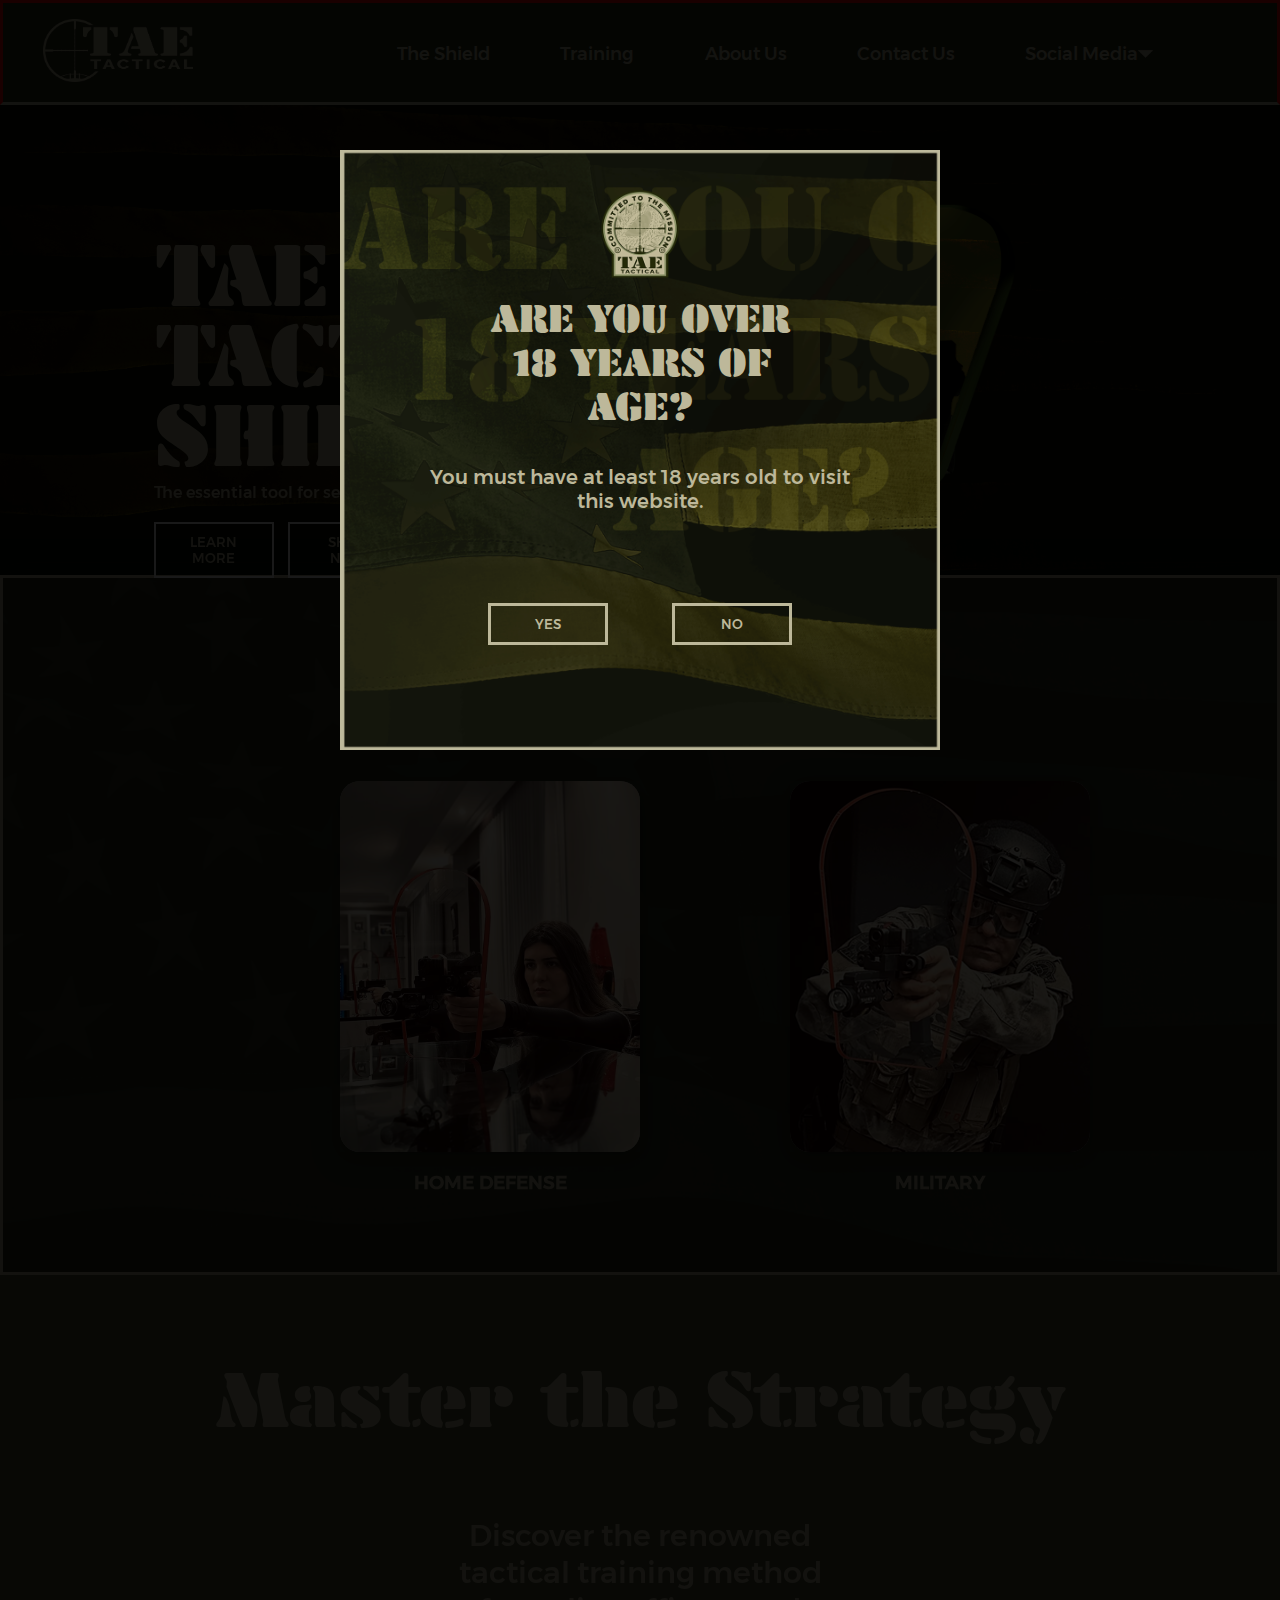
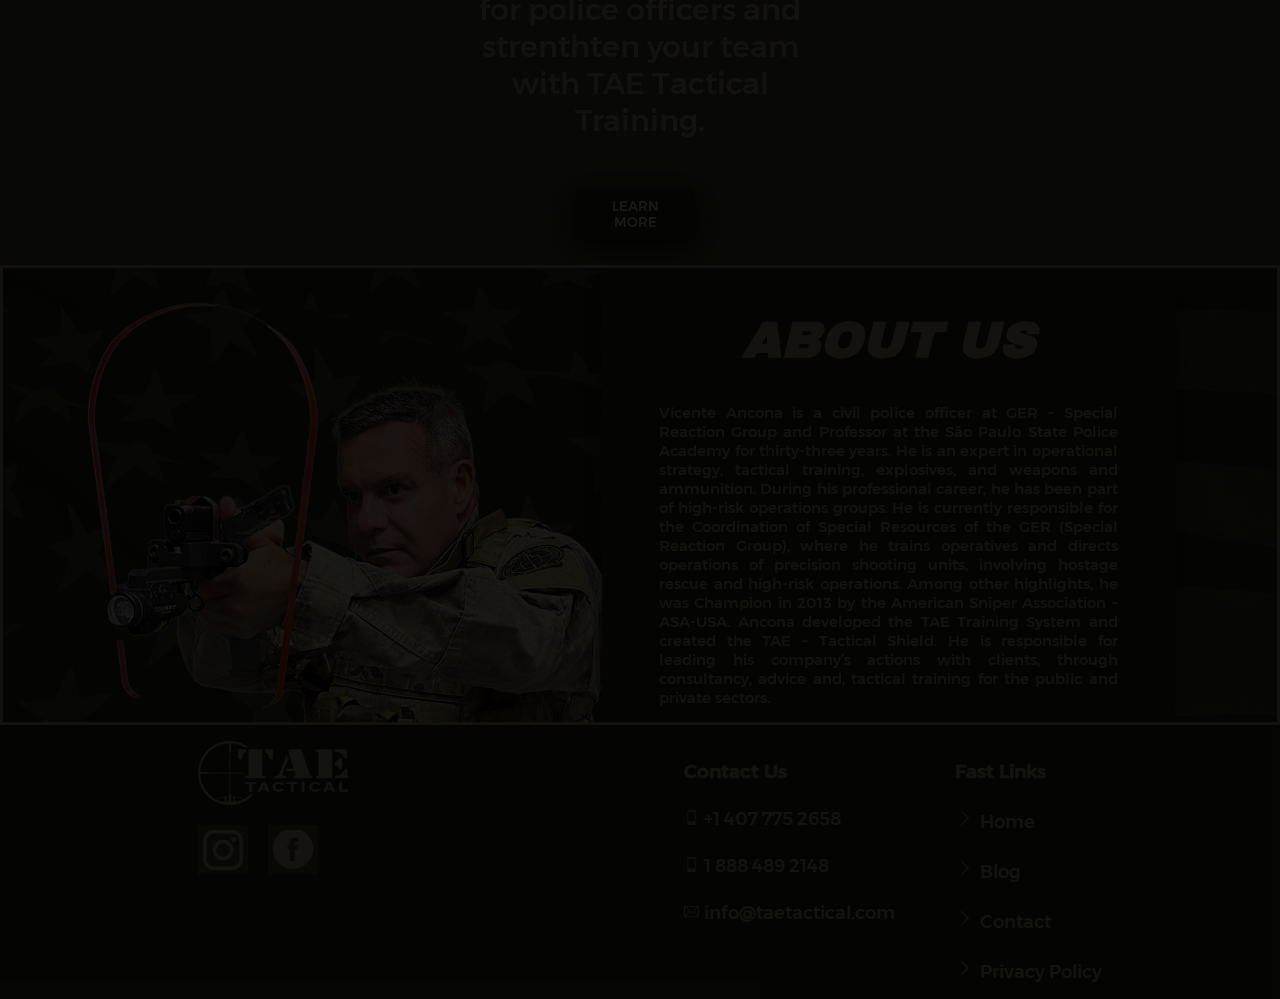
==== index.html @ 4dbead01 "24/05" ====
<!DOCTYPE html>
<html lang="en">

<head>
    <meta charset="UTF-8">
    <meta name="viewport" content="width=device-width, initial-scale=1.0">
    <title>TAE</title>
    <link rel="stylesheet" href="css/style.css">
    <link rel="stylesheet" href="./css/header_footer.css">

</head>

<body>
    <header class="inativo">
        <figure><a href="index.html"><img src="img/Ativo 194Alta resolução.png" alt=""></a></figure>
        <nav>
            <!-- Navbar desktop -->
            <ul>
                <li class="item-nav"><a href="history.html">The Shield</a></li>
                <li class="item-nav"><a href="https://www.taetactical.com/the-training-method/">Training</a></li>
                <li class="item-nav"><a href="#about">About Us</a></li>
                <li class="item-nav"><a href="">Contact Us</a></li>
                <!-- DropDown Midias sociais -->
                <li class="item-nav li-dropDown" id="redes-sociais-dropDown">

                    <span href="https://www.instagram.com/taetacticalusa/" target="_blank">
                        Social Media
                        <img src="icones/triangledown2.png" alt="" id="social-media-dropDown-icone">
                    </span>

                    <div id="midia-icones-container" class="invisivel">
                        <a href="https://www.instagram.com/taetacticalusa/" target="_blank">
                            <img src="./img/logo-insta.png" alt="">
                        </a>
                        <a href="https://www.facebook.com/?locale=pt_BR" target="_blank">
                            <img src="./img/logo-face.png" alt="">
                        </a>
                    </div>

                </li>
                <!-- Final Navbar desktop -->



                <!-- Navbar Mobile -->
                <div id="dropdown" onclick="dropdown()">
                    <div class="btnimg">
                        <img src="./img/icon-bar.png" alt="">
                    </div>
                    <ul class="dropdown-content">
                        <li><a href="history.html">The Shield</a></li>
                        <li><a href="https://www.taetactical.com/the-training-method/">Training</a></li>
                        <li><a href="#about">About Us</a></li>
                        <li><a href="">Contact Us</a></li>
                        <li><a href="https://www.instagram.com/taetacticalusa/" target="_blank">Social Media <img
                                    src="icones/triangledown.png" alt=""></a></li>

                    </ul>
                </div>
                <!--Final Navbar Mobile -->

            </ul>
        </nav>

    </header>
    <div class="pop-up">
        <article>
            <h2>ARE YOU OVER 18 YEARS OF AGE?</h2>
        <p>You must have at least 18 years old to visit this website.</p>
        <div class="btn-pop-up">
            <button onclick="popupYES()">YES</button>
            <button onclick="popupNO()">NO</button>
            <p style="margin-top: 30px;" id="errorAge"></p>
        </div>
        </article>
        
    </div>
    <main class="inativo">
       
        <section class="section-shield">


            <div class="parallax">

                <div id="titulo">
                    <h1>TAE TACTICAL SHIELD​</h1>
                    <p>The essential tool for self protection</p>
                </div>
                <div id="botao">
                    <a href="history.html"><button>LEARN MORE</button></a>
                    <a href="https://www.taetactical.com/store/"><button>SHOP NOW</button></a>
                </div>
            </div>

        </section>
        <section class="section-usability">
            <div class="filter">
                <h2><i>USABILITY</i></h2>
                <div class="card">
                    <div class="flip-card">
                        <div class="flip-card-inner">
                            <div class="flip-card-front">
                                <img src="./img/card-homer-defense.png" alt="Avatar">
                            </div>
                            <div class="flip-card-back">
                                <p>The TAE Tactical Shield® is an invaluable tool for bringing dangerous situations to a
                                    quick and decisive end. Our shield could be your last line of defense against
                                    unwanted home intruders.</p>
                            </div>
                        </div>
                        <h3>HOME DEFENSE</h3>
                    </div>


                    <div class="flip-card">
                        <div class="flip-card-inner">
                            <div class="flip-card-front">
                                <img src="./img/card-military.png" alt="Avatar">
                            </div>
                            <div class="flip-card-back">
                                <p>The TAE Tactical Shield® represents a crucial advance in security for police forces
                                    and government agents. With its resistance and innovative design, it is a reliable
                                    ally in the quest for public safety and the protection of order.</p>
                            </div>
                        </div>
                        <h3>MILITARY</h3>
                    </div>
                </div>
            </div>

        </section>
        <section class="section-training">
            <div class="background-video">
                <div class="video-wrapper">
                    <video autoplay muted loop>
                        <source src="./video/FUNDO SITE VIDEO.mp4" type="video/mp4">
                        Seu navegador não suporta a tag de vídeo.

                    </video>


                </div>
            </div>
            <div class="containe">
                <h2>Master the Strategy</h2>
                <p>Discover the renowned tactical training method for police officers and strenthten your team with TAE
                    Tactical Training.</p>
                <button>LEARN MORE</button>
            </div>




        </section>

        <!-- Section About Us -->
        <section id="about" class="section-about-us">
            
                <figure>
                    <img src="./img/vicente ancona transparente.png" alt="">
                </figure>
                <article>
                    <h2><i>ABOUT US</i></h2>
                    <p>Vicente Ancona is a civil police officer at GER – Special Reaction Group and Professor at the São
                        Paulo State Police Academy for thirty-three years. He is an expert in operational strategy,
                        tactical
                        training, explosives, and weapons and ammunition. During his professional career, he has been
                        part
                        of high-risk operations groups. He is currently responsible for the Coordination of Special
                        Resources of the GER (Special Reaction Group), where he trains operatives and directs operations
                        of
                        precision shooting units, involving hostage rescue and high-risk operations.
                        Among other highlights, he was Champion in 2013 by the American Sniper Association – ASA-USA.
                        Ancona developed the TAE Training System and created the TAE – Tactical Shield. He is
                        responsible
                        for leading his company’s actions with clients, through consultancy, advice and, tactical
                        training
                        for the public and private sectors.</p>
                </article>
                
            

        </section>

    </main>
    <footer class="inativo">



        <div class="logos">
            <figure><img src="img/Ativo 194Alta resolução.png" alt=""></figure>
            <figure class="sociais">
                <div>
                    <a href="https://www.instagram.com/taetacticalusa/" target="_blank"><img src="./img/logo-insta.png"
                            alt=""></a>
                </div>
                <div>
                    <a href="https://www.facebook.com/?locale=pt_BR" target="_blank"><img src="./img/logo-face.png"
                            alt=""></a>
                </div>
            </figure>
        </div>
        <div class="listas">

            <ul class="contact">
                <h3>Contact Us</h3>
                <li><img src="./img/icon-phone.png" alt=""><a href="">+1 407 775 2658</a></li>
                <li><img src="./img/icon-phone.png" alt=""><a href="">1 888 489 2148</a></li>
                <li><img src="./img/icon-email.png" alt=""><a href="">info@taetactical.com</a></li>
            </ul>

            <ul class="fast-link">
                <h3>Fast Links</h3>
                <li><img src="./img/icon-seta.png" alt=""><a href="index.html">Home</a></li>
                <li><a href="#"><img src="./img/icon-seta.png" alt="">Blog</a></li>
                <li><a href="#"><img src="./img/icon-seta.png" alt="">Contact</a></li>
                <li><a href="https://www.taetactical.com/privacy-policy/"><img src="./img/icon-seta.png" alt="">Privacy Policy</a></li>
            </ul>
        </div>

    </footer>


</body>

<script src="js/script.js"></script>

</html>
---- css/style.css ----
*{
  box-sizing: border-box;
}
/* html, body{
  height: 100%;
  box-sizing: border-box;
} */
.section-shield {
  padding-top: 10px;
  background-image: url(../img/teste-fundo-site-alta-qualidade.png);
  background-position: center;
  width: 100vw;
  height: 650px;
  background-size: 100%;
  margin-left: auto;
  margin-right: auto;
}

.section-shield h1 {
  font-size: 90px;
  font-family: Stencil;
  font-weight: lighter;
  margin: 0;
  line-height: 80px;
  width: 10%;

}



.section-shield p {
  font-family: Mont;
  margin-top: 0;
  color: #BDB89A;
}

#titulo {
  border: solid red 0px;
  width: 25%;
  margin-left: 12%;
  margin-top: 10%;

  color: #BDB89A;


}

#botao {
  margin-left: 12%;
  margin-top: 20px;

}

button {
  background: none;
  font-family: Mont;
  margin-right: 10px;
  width: 120px;
  border: #fff solid 2px;
  padding: 10px;
  padding-left: 20px;
  padding-right: 20px;
  color: #BDB89A;
  transition: background-color 0.3s ease;
  cursor: pointer;
}

main .section-shield button:hover {
  background-color: #fff;

}

.section-usability {
  background-color: #2D301C;
  width: 100vw;
  height: 700px;
  border: #BDB89A solid 3px;
  background-size: 100%;
  text-align: center;
  background-image: url(../img/fundo-usability.png);
  color: #BDB89A;
  box-shadow: rgba(10, 10, 10, 1) 0px 7px 29px 0px;
  /* min-width: 1195px; */
}

.section-usability h2 {
  margin-top: 30px;
  font-size: 50px;

}

.card img {
  width: 100%;
  border-radius: 20px;
  height: 100%;

}

.flip-card {
  background-color: transparent;
  min-width: 300px;
  height: 371px;
  perspective: 1000px;
  margin-left: auto;
  margin-right: auto;
  margin-top: 70px;
  box-shadow: rgba(10, 10, 10, 0.2) 0px 7px 29px 0px;

}

.flip-card-inner {
  position: relative;
  width: 100%;
  height: 100%;
  text-align: center;
  transition: transform 0.6s;
  transform-style: preserve-3d;
  box-shadow: 0 4px 8px 0 rgba(0, 0, 0, 0.2);
  border-radius: 20px;

}

.card {
  display: flex;
  flex-direction: row;
  /* justify-content: space-around; */
  width: min-content;
  margin-left: auto;
  margin-right: auto;
  gap: 25%;
}

.flip-card:hover .flip-card-inner {
  transform: rotateY(180deg);
}

.flip-card-front,
.flip-card-back {
  position: absolute;
  width: 100%;
  height: 100%;
  -webkit-backface-visibility: hidden;
  backface-visibility: hidden;
  border-radius: 20px;
}

.flip-card-front {
  background-color: #bbb;
  color: black;
  border-radius: 20px;
}

.flip-card-back {
  background-color: #515437;
  color: white;
  transform: rotateY(180deg);
}

.flip-card-back p {
  width: 90%;
  margin-top: 35%;
  margin-left: auto;
  margin-right: auto;
}

.background-video {
  position: absolute;
  top: 0;
  right: 0;
  width: 100%;
  height: 100%;
}

video {
  width: 100%;
  height: 100%;
  object-fit: cover;
}

.video-wrapper {
  overflow: hidden;
  width: 100%;
  height: 100%;
}

.containe {
  position: relative;
  z-index: 1;
  text-align: center;
  color: #fff;
  padding: 20px;
}

.section-training {
  text-align: center;
  background-color: #525437;
  position: relative;
  overflow: hidden;
  height: 590px;
  width: 100vw;

}

.section-training p {
  width: 30%;
  font-size: 30px;
  font-family: Mont;
  margin-left: auto;
  margin-right: auto;
  color: #BDB89A;
}

.section-training h2 {
  font-family: Stencil;
  font-weight: lighter;
  font-size: 80px;
  color: #BDB89A;

}

.section-training button {
  margin-top: 1.5%;
  background-color: #2D301C;
  color: #ffffff;
  border: none;
  border-radius: 5px;
  /* width: 10%; */
  /* padding: 15px; */
  box-shadow: rgba(10, 10, 10, 1) 0px 7px 29px 0px;
  transition: transform 0.3s ease;

}

.section-training button:hover {
  transform: scale(1.2);
  background-color: #888e66;
}

.section-about-us {
  background-image: url(../img/bandeira\ site\ usa\ about\ us.png);
  background-size: 100%;
  width: 100vw;
  min-height: 400px;
  border: #BDB89A solid 3px;
  max-height: 580px;
  box-sizing: border-box;
  position: relative;
  display: grid;
  
 
}
.about-us-conteudo{
  display: flex;
  flex-direction: row;
  justify-content: space-between;
  height: 100%;
 
}
.section-about-us figure {
  width: 50%;
  max-height: 576px;
  margin: 0;
  position: absolute;
  bottom: 0;
  
  z-index: 0;
}

.section-about-us figure img {
  width: 80%;
  max-width: 650px;
  float: inline-end;
}

.section-about-us article {
  font-family: archivo;
  background-color: #2d301c;
  width: 45%;
  
  
  margin-right: 8%;
  
 
   max-height: 550px;
  display: flex;
  flex-direction: column;
  align-items: center;
  justify-content: center;
  color: #BDB89A;
  text-align: center;
  box-shadow: 25px 0px 20px -20px rgba(0, 0, 0, 0.45),
    -25px 0px 20px -20px rgba(0, 0, 0, 0.45);
  flex: 0.5;;
  margin-left: auto;
  z-index: 1;

}

.section-about-us article h2 {
  font-size: 90px;
  margin: 45px 0px 20px 0px;

}

.section-about-us article p {
  text-align: justify;
  width: 85%; 
  font-family: Mont;
  font-size: 18px;
  margin-left: auto;
  margin-right: auto;
}

@media (max-width: 1300px) {
  .section-about-us figure img {
    width: 90%;
    height: auto;
  
  }
}

@media (min-width:701px) and (max-width: 1580px) {
  .section-shield {
    height: 470px !important;
  }

  .section-about-us article h2 {
    font-size: 50px !important;

  }

  .section-about-us article p {
    width: 80% !important;
    font-size: 15px !important;
  }

}

/* Mobile */
@media (max-width: 700px) {
  .section-shield{
    background-image: url(../img/img\ mobile\ ad\ 2.png.png)!important;
    min-height: 2200px!important;
    justify-content: center;

    border: 10px solid red;
    z-index: 0;
    background-attachment: fixed;
    background-size: cover;
    position:relative;
    top: 0;
    left: 0;
    /* width: 1230px!important; */

  }
  .section-shield .parallax{
    position: absolute;
    bottom: 0px;
    left: 0px;
    color: red;
    height: fit-content;

  }
  
  .section-shield h1 {
    /* font-size: 150px!important; */
    /* line-height: 130px!important; */
  
  }
  .section-shield p{
    font-size: 50px;
    width: 300%
  }
  .section-shield button{
    font-size: 40px!important;
    width: 25%!important;
    margin-bottom: 10%;
  }
  .section-usability{
    /* height: 100vw!important; */
    box-shadow: rgba(10, 10, 10, 0.5) -1px -20px 29px 0px!important;
    /* width: 1230px!important; */

  }
  .card{
    
    flex-direction: column;
  }
  .flip-card{
    /* min-width: 500px!important; */
    width: 70%;
    height: 571px!important; 
  }
  .section-usability h2 {
    font-size: 50px;
  
  }
  .section-usability p{
    font-size: 35px;
    margin-top: 10%!important;
  }
  .section-training .background-video{
    display: none;
  }
  .section-training{
    background-image: url(../img/fundo-training-mobile.png);
    background-size: cover;
    background-position: center;
    height: 1920px!important;
    padding: 20px;
  }

  .containe{
      width: 100%;

  }

  .section-training p{
    font-size: 2em!important;
  }
  .section-training button{
    position: absolute;
    top: 115%;
    left: 68%;
    transform: translate(-50%, -50%);
    font-size: 1.5rem;
    width: fit-content;
    padding: 10px 50px
      


  }
  .section-about-us{
    display: block!important;
    width: 100vw!important;
    height: 600px;

  }
  .section-about-us figure{
    display: none;
  }
  .section-about-us article{
    width: 80%!important;
    height: 500px;
    margin-left: auto;
    margin-right: auto;
  }
  .section-about-us h2{
    margin-bottom: 2%;
  }
  .section-about-us p{
    font-size: 20px!important;
  }

  
}
.inativo{
  opacity: 0.1;
  pointer-events: none;
}
---- css/header_footer.css ----
@font-face {
  font-family: Stencil;
  src: url(../font/Stencil-Moonlight-LT-Std.ttf);
}
@font-face {
  font-family: Mont;
  src: url(../font/montserrat-medium.ttf);
}
@font-face {
font-family: archivo;
src: url(../font/ArchivoBlack-Regular.ttf);
}

body{
  margin: 0;
  font-family: Mont;
  justify-items: center;
  background-color: black;
  /* overflow-x: hidden; */

}
.pop-up{
  background-image: url(../img/age-popup-fundo.png);
  background-repeat: no-repeat;
  width: 600px;
  height: 600px;
  background-size: 100%;
  text-align: center;
  position: absolute;
  color: #BDB89A;
  top: 50%;
  left: 50%;
  transform: translate(-50%, -50%);
  z-index: 7;
  
}
.pop-up h2{
  font-family: Stencil;
  font-weight: lighter;
  width: 50%;
  margin-left: auto;
  margin-right: auto;
  font-size: 40px;

}
.pop-up article{
  margin-top: 25%;

  
}
.pop-up article p{
  width: 75%;
  margin-left: auto;
  margin-right: auto;
  font-size: 20px;
}
.pop-up article .btn-pop-up{
  margin-top: 15%;
}
.btn-pop-up button{
  color: #BDB89A;
  border: #BDB89A solid 3px ;
  margin-left: 5%;
  margin-right: 5%;
}

header{
    background-color: #2D301C;
    display: flex;
    position: sticky;
    width: 100vw;
    z-index: 7;
    top: 0;
    border: 3px solid red;
    font-family: Mont;
    border-bottom: #BDB89A solid 3px;
}
nav{
  position: relative;
  width: 100vw;
}
nav ul {
    display: flex;
    text-decoration: none;
    list-style-type: none;
    margin-top: 15px;
    text-align: center;
    gap: 7%;
    justify-content: center;


    

}


nav .item-nav a, nav .item-nav span{
  display: flex;
  flex-direction: row;
  justify-content: center;
  align-items: center;
  color: #BDB89A;
}
nav .item-nav #social-media-dropDown-icone{
  width: 15px;
  transition: 500ms;

}
nav .item-nav #social-media-dropDown-icone.seta-acionada{
  transform: rotate(180deg);


}
.li-dropDown{
  position: relative;
}
.li-dropDown #midia-icones-container.mostrar{
  position: absolute;
  
  top: 130%;
  /* left: 75%; */
  opacity: 1;
  pointer-events: all;
  
}

.li-dropDown #midia-icones-container{
  position: absolute;
  top: 0%;
  left: 50%;
  transform: translateX(-50%);
  opacity: 0;
  transition: 500ms;
  width: 100%;
  /* width: fit-content; */
  margin-left: auto;
  margin-right: auto;
  display: flex;
  flex-direction: row;
  justify-content: space-around;

  border: 1px solid #BDB89A;
  background-color: #2D301C;
  pointer-events: none;



  
}


nav .item-nav #midia-icones-container *{
  width: 35px;
  padding: 5px;

  
}
#dropdown{
  display: none;
}
#dropdown div img{
  margin-top: 10px;
  width: 100px;

}
.dropdown-content{
  display: none;
  width: 1300px;
  margin-right: 1400px;

  

}
.dropdown-content li a{
  font-size: 50px;
}
header li{
    margin-top: 25px;
    transition: transform 0.3s ease;
    font-size: 18px;
    cursor: pointer;


}
header .item-nav:not(.li-dropDown):hover{
    color: #BDB89A;
    transform: scale(1.2);

}
a{
    color: #BDB89A;
    text-decoration: none;
  
}
header figure img, footer figure img{
    width: 150px;
}
.separeitor{
  border: solid #BDB89A 1px;
  margin-top: 25px;
}

footer {
    display: flex;
    width: 100vw;
    justify-content: center;
    gap: 20%;
    background-color: #2d301c;
    font-family: Mont;
  }
  footer ul h3{
    color: #BDB89A;
  }
  footer .sociais{
    display: flex;
    gap: 20px;
    text-align: center;
    
  }
  footer .sociais img{
    width: 40px;
    height: 40px;
    margin-top: 5px;
  }
  footer .sociais div{
    width: 50px;
    height: 50px;
    background-color: #525437;
    
  }
  footer .listas{
    display: flex;
  }
  footer ul{
    list-style-type: none;
  }
  footer .listas img{
    width: 15px;
    margin-right: 5px;
    
  }
  footer li{
    margin-top: 25px;
    transition: transform 0.3s ease;
    font-size: 18px;
    padding-right: 20px;
  }
  footer .fast-link img{
    width: 20px;

  }
  footer a:hover{
    color: #525437;
  }
  
  @media (max-width: 700px) {
    header{
      padding: 50px;
    }
    header figure img{
      width: 200px!important;
    }
    header nav ul .item-nav{
      display: none!important;
      
    }
    #dropdown{
      display: block!important;
      margin-left: 60%;
      
    }
    footer{
     
      width: 100vw;
    }
    .pop-up{
      width: 400px!important;
      
    
    }
    .pop-up p{
      font-size: 10px!important;
    }
    .pop-up h2{

      font-size: 25px;
    
    }

    
  }
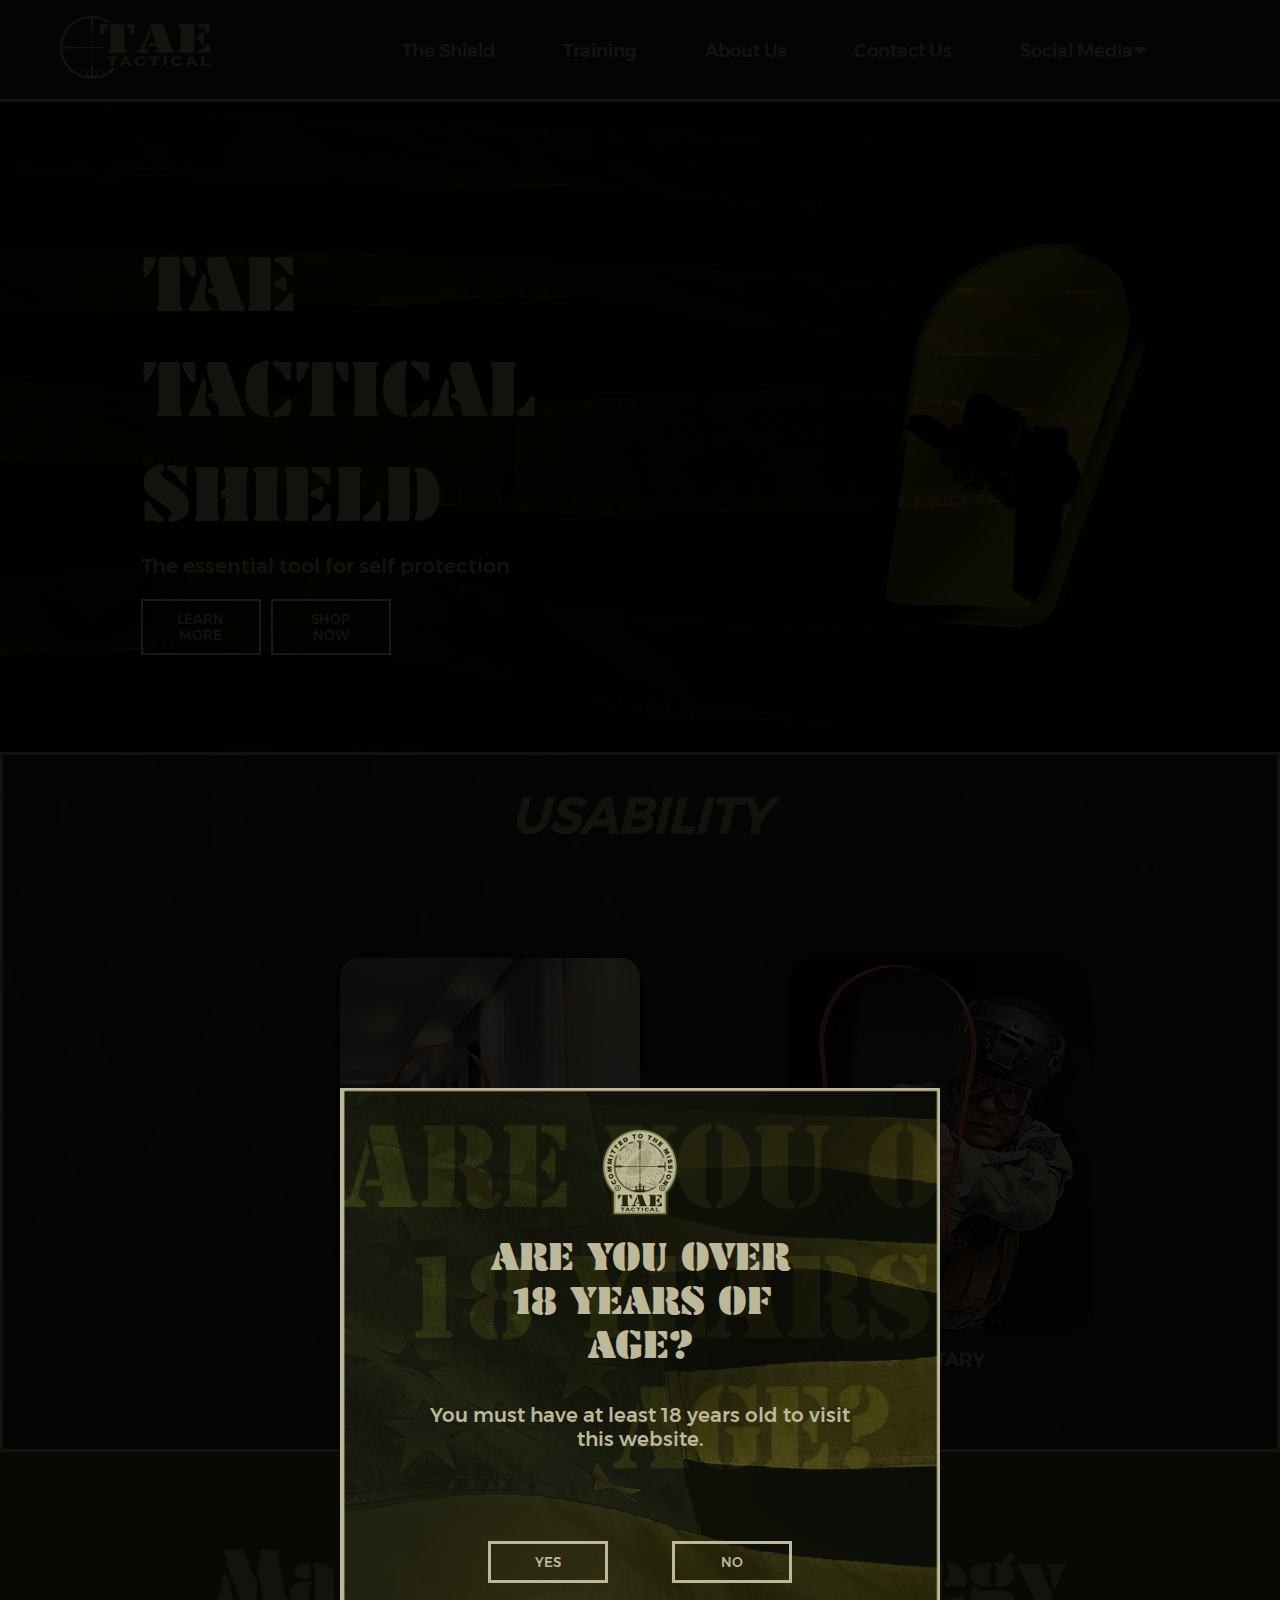
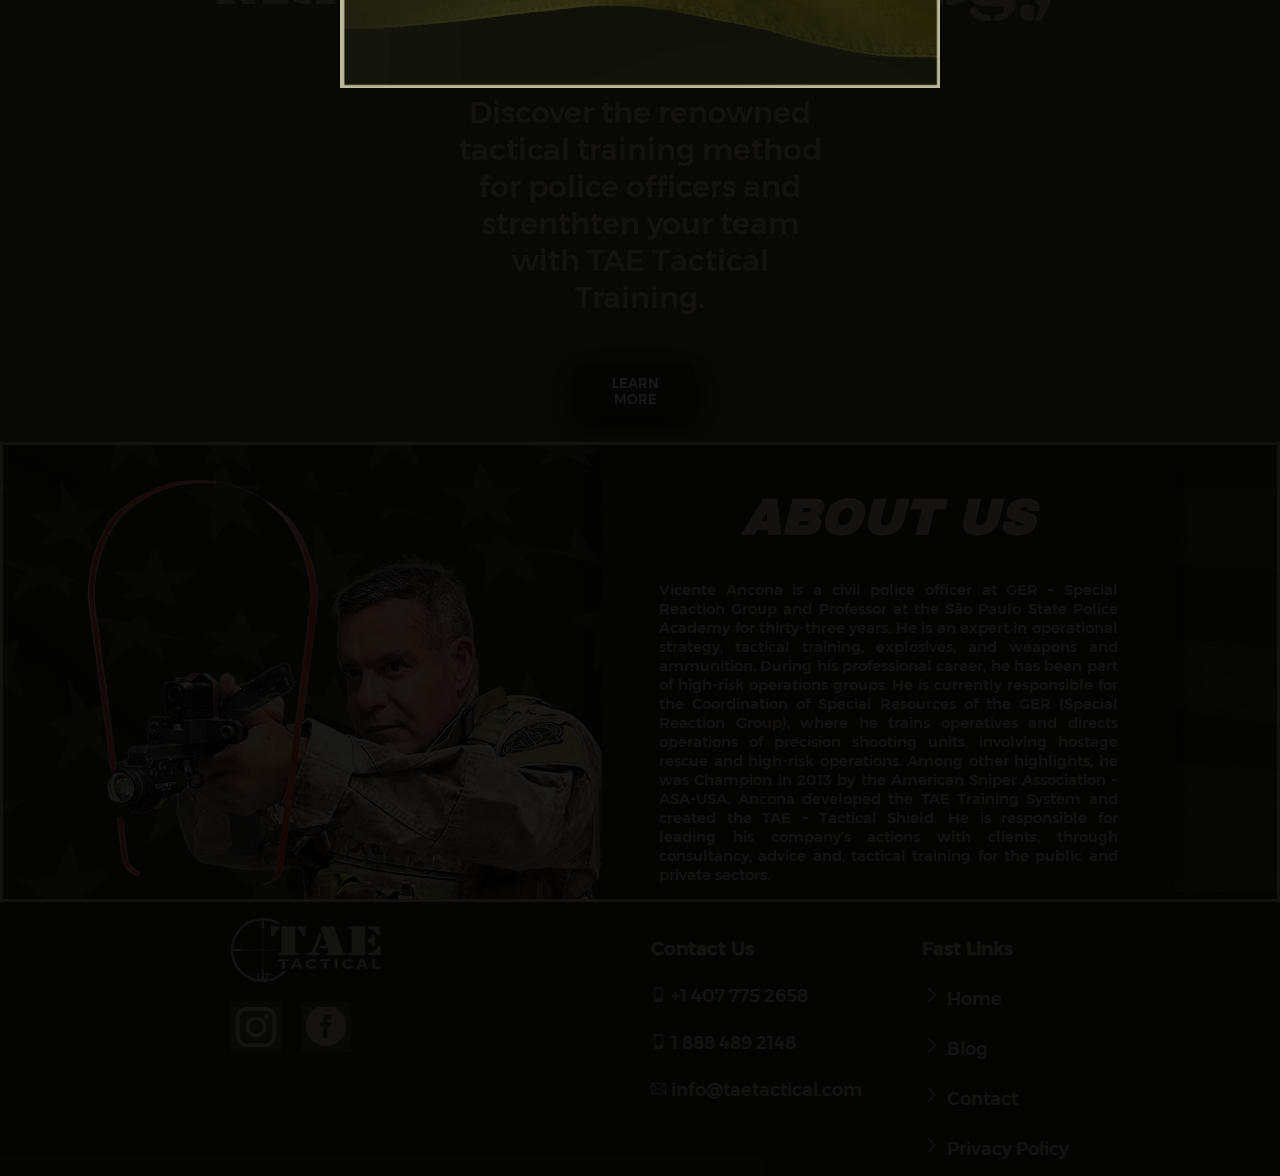
==== commit daaa9be7: "style: melhorado navbar e section training no mobile" ====
--- a/index.html
+++ b/index.html
@@ -12,7 +12,11 @@
 
 <body>
     <header class="inativo">
-        <figure><a href="index.html"><img src="img/Ativo 194Alta resolução.png" alt=""></a></figure>
+
+        <figure class="nav-logo">
+            <a href="index.html"><img src="img/Ativo 194Alta resolução.png" alt=""></a>
+        </figure>
+
         <nav>
             <!-- Navbar desktop -->
             <ul>
@@ -43,11 +47,11 @@
 
 
                 <!-- Navbar Mobile -->
-                <div id="dropdown" onclick="dropdown()">
-                    <div class="btnimg">
-                        <img src="./img/icon-bar.png" alt="">
-                    </div>
-                    <ul class="dropdown-content">
+                <div id="dropdown" class="hamburguer">
+                  
+                    <img src="./img/icon-bar.png" alt="" class="hambuguer-img">
+                    
+                    <ul class="navbar-mobile-opcoes-lista invisivel">
                         <li><a href="history.html">The Shield</a></li>
                         <li><a href="https://www.taetactical.com/the-training-method/">Training</a></li>
                         <li><a href="#about">About Us</a></li>
@@ -90,6 +94,7 @@
                     <a href="history.html"><button>LEARN MORE</button></a>
                     <a href="https://www.taetactical.com/store/"><button>SHOP NOW</button></a>
                 </div>
+
             </div>
 
         </section>
@@ -185,8 +190,7 @@
     </main>
     <footer class="inativo">
 
-
-
+        <!-- Logos -->
         <div class="logos">
             <figure><img src="img/Ativo 194Alta resolução.png" alt=""></figure>
             <figure class="sociais">
@@ -200,6 +204,8 @@
                 </div>
             </figure>
         </div>
+
+        <!-- Listas -->
         <div class="listas">
 
             <ul class="contact">
--- a/css/style.css
+++ b/css/style.css
@@ -7,6 +7,7 @@
   box-sizing: border-box;
 } */
 .section-shield {
+  position: relative;
   padding-top: 10px;
   background-image: url(../img/teste-fundo-site-alta-qualidade.png);
   background-position: center;
@@ -17,38 +18,38 @@
   margin-right: auto;
 }
 
+.section-shield .parallax{
+  position: absolute;
+  bottom: 15%;
+  left: 18%;
+}
 .section-shield h1 {
-  font-size: 90px;
+  font-size: 8rem;
   font-family: Stencil;
   font-weight: lighter;
   margin: 0;
-  line-height: 80px;
+  line-height: 105px;
   width: 10%;
-
-}
-
-
+}
 
 .section-shield p {
   font-family: Mont;
+  font-size: 1.3rem;
   margin-top: 0;
   color: #BDB89A;
 }
 
 #titulo {
   border: solid red 0px;
-  width: 25%;
-  margin-left: 12%;
-  margin-top: 10%;
-
   color: #BDB89A;
 
 
 }
 
 #botao {
-  margin-left: 12%;
   margin-top: 20px;
+  display: flex;
+  flex-direction: row;
 
 }
 
@@ -57,6 +58,7 @@
   font-family: Mont;
   margin-right: 10px;
   width: 120px;
+  height: 100%;
   border: #fff solid 2px;
   padding: 10px;
   padding-left: 20px;
@@ -243,7 +245,7 @@
   width: 100vw;
   min-height: 400px;
   border: #BDB89A solid 3px;
-  max-height: 580px;
+  /* max-height: 580px; */
   box-sizing: border-box;
   position: relative;
   display: grid;
@@ -282,7 +284,7 @@
   margin-right: 8%;
   
  
-   max-height: 550px;
+   /* max-height: 550px; */
   display: flex;
   flex-direction: column;
   align-items: center;
@@ -320,9 +322,18 @@
   }
 }
 
-@media (min-width:701px) and (max-width: 1580px) {
+@media (min-width:701px) and (max-width: 1380px) {
   .section-shield {
-    height: 470px !important;
+    /* height: 470px !important; */
+    background-size: cover;
+    background-position: center;
+  }
+
+  .section-shield .parallax{
+    left: 11%;
+  }
+  .section-shield h1{
+    font-size: 5rem;
   }
 
   .section-about-us article h2 {
@@ -340,58 +351,60 @@
 /* Mobile */
 @media (max-width: 700px) {
   .section-shield{
+    position: relative;
+    width: 100vw;
     background-image: url(../img/img\ mobile\ ad\ 2.png.png)!important;
-    min-height: 2200px!important;
-    justify-content: center;
-
-    border: 10px solid red;
-    z-index: 0;
+    /* min-height: 2200px!important; */
     background-attachment: fixed;
     background-size: cover;
-    position:relative;
-    top: 0;
-    left: 0;
+    
+    
     /* width: 1230px!important; */
-
+    
+    font-size: 10px;
+    z-index: 0;
   }
   .section-shield .parallax{
     position: absolute;
-    bottom: 0px;
-    left: 0px;
+    bottom: 90px;
+    left: 45px;
     color: red;
     height: fit-content;
 
   }
   
   .section-shield h1 {
-    /* font-size: 150px!important; */
+    font-size: 60px!important;
     /* line-height: 130px!important; */
   
   }
   .section-shield p{
-    font-size: 50px;
-    width: 300%
+    font-size: 1.4rem;
+    width: 70%
+  }
+  .section-shield #botao{
+    display: flex;
+    flex-direction: row;
+    justify-content: flex-start;
+    gap: 15px;
   }
   .section-shield button{
-    font-size: 40px!important;
-    width: 25%!important;
+    font-size: 1rem;
+    width: 100%;
+    margin-right: 10px;
     margin-bottom: 10%;
   }
   .section-usability{
-    /* height: 100vw!important; */
+  
+    height: fit-content;
     box-shadow: rgba(10, 10, 10, 0.5) -1px -20px 29px 0px!important;
-    /* width: 1230px!important; */
 
   }
   .card{
     
     flex-direction: column;
   }
-  .flip-card{
-    /* min-width: 500px!important; */
-    width: 70%;
-    height: 571px!important; 
-  }
+ 
   .section-usability h2 {
     font-size: 50px;
   
@@ -407,8 +420,8 @@
     background-image: url(../img/fundo-training-mobile.png);
     background-size: cover;
     background-position: center;
-    height: 1920px!important;
-    padding: 20px;
+    height: 1400px!important;
+    padding: 8px 20px;
   }
 
   .containe{
@@ -416,25 +429,30 @@
 
   }
 
+  .section-training h2{
+    margin: 0px 0px 45px 0px;
+  }
+
   .section-training p{
     font-size: 2em!important;
+    width: 90%;
   }
   .section-training button{
     position: absolute;
-    top: 115%;
-    left: 68%;
+    top: 118%;
+    left: 76%;
+
     transform: translate(-50%, -50%);
     font-size: 1.5rem;
     width: fit-content;
+    height: auto;
     padding: 10px 50px
-      
-
-
   }
   .section-about-us{
-    display: block!important;
+    padding: 40px 0px;
+
     width: 100vw!important;
-    height: 600px;
+    /* height: 800px; */
 
   }
   .section-about-us figure{
@@ -442,7 +460,6 @@
   }
   .section-about-us article{
     width: 80%!important;
-    height: 500px;
     margin-left: auto;
     margin-right: auto;
   }
--- a/css/header_footer.css
+++ b/css/header_footer.css
@@ -13,6 +13,7 @@
 
 body{
   margin: 0;
+  position: relative;
   font-family: Mont;
   justify-items: center;
   background-color: black;
@@ -65,19 +66,19 @@
 }
 
 header{
+    position: sticky;  
+    display: flex;
+    justify-content: space-between;
+    width: 100vw;
+    padding: 0px 20px;
     background-color: #2D301C;
-    display: flex;
-    position: sticky;
-    width: 100vw;
-    z-index: 7;
     top: 0;
-    border: 3px solid red;
     font-family: Mont;
     border-bottom: #BDB89A solid 3px;
+    z-index: 7;
 }
 nav{
-  position: relative;
-  width: 100vw;
+  width: inherit;
 }
 nav ul {
     display: flex;
@@ -87,10 +88,6 @@
     text-align: center;
     gap: 7%;
     justify-content: center;
-
-
-    
-
 }
 
 
@@ -99,6 +96,8 @@
   flex-direction: row;
   justify-content: center;
   align-items: center;
+  width: max-content;
+
   color: #BDB89A;
 }
 nav .item-nav #social-media-dropDown-icone{
@@ -163,17 +162,19 @@
   width: 100px;
 
 }
-.dropdown-content{
+.navbar-mobile-opcoes-lista{
   display: none;
-  width: 1300px;
-  margin-right: 1400px;
-
-  
-
-}
-.dropdown-content li a{
-  font-size: 50px;
-}
+
+}
+
+  
+
+
+.navbar-mobile-opcoes-lista li a{
+  font-size: 25px;
+  border-bottom: 3px solid #BDB89A;
+}
+
 header li{
     margin-top: 25px;
     transition: transform 0.3s ease;
@@ -195,6 +196,11 @@
 header figure img, footer figure img{
     width: 150px;
 }
+footer figure img{
+  width: 150px;
+
+}
+
 .separeitor{
   border: solid #BDB89A 1px;
   margin-top: 25px;
@@ -203,8 +209,8 @@
 footer {
     display: flex;
     width: 100vw;
-    justify-content: center;
-    gap: 20%;
+    justify-content: space-evenly;
+  
     background-color: #2d301c;
     font-family: Mont;
   }
@@ -253,21 +259,64 @@
     color: #525437;
   }
   
+  /* Mobile */
   @media (max-width: 700px) {
     header{
-      padding: 50px;
-    }
-    header figure img{
-      width: 200px!important;
+      display: flex;
+      align-items: center;
+      flex-direction: row;
+      justify-content: space-between;
+    }
+    header figure.nav-logo img{
+      width: 135px!important;
+    }
+
+    nav ul{
+      margin-top: 0;
+      margin-bottom: 0;
+      padding: 0;
+      cursor: pointer;
+    }
+
+    nav .hamburguer{
+      position: absolute;
+      top: 0;
+      right: 0;
+    }
+    nav .hamburguer img{
+      width: 50px;
+
     }
     header nav ul .item-nav{
       display: none!important;
       
     }
     #dropdown{
+      position: inherit;
       display: block!important;
-      margin-left: 60%;
       
+      
+    }
+
+    .navbar-mobile-opcoes-lista{
+      position: absolute;
+      top: -100%;
+      right: 0;
+
+      display: block;
+      width: 100vw;
+      background: rgba(0, 0, 0, 0.541);
+      font-size: 25px;
+      opacity: 0;
+      pointer-events: none;
+      transition: 500ms;
+
+    }
+    .navbar-mobile-opcoes-lista.invisivel{
+      top: 100%;
+      opacity: 1;
+      pointer-events: all;
+
     }
     footer{
      
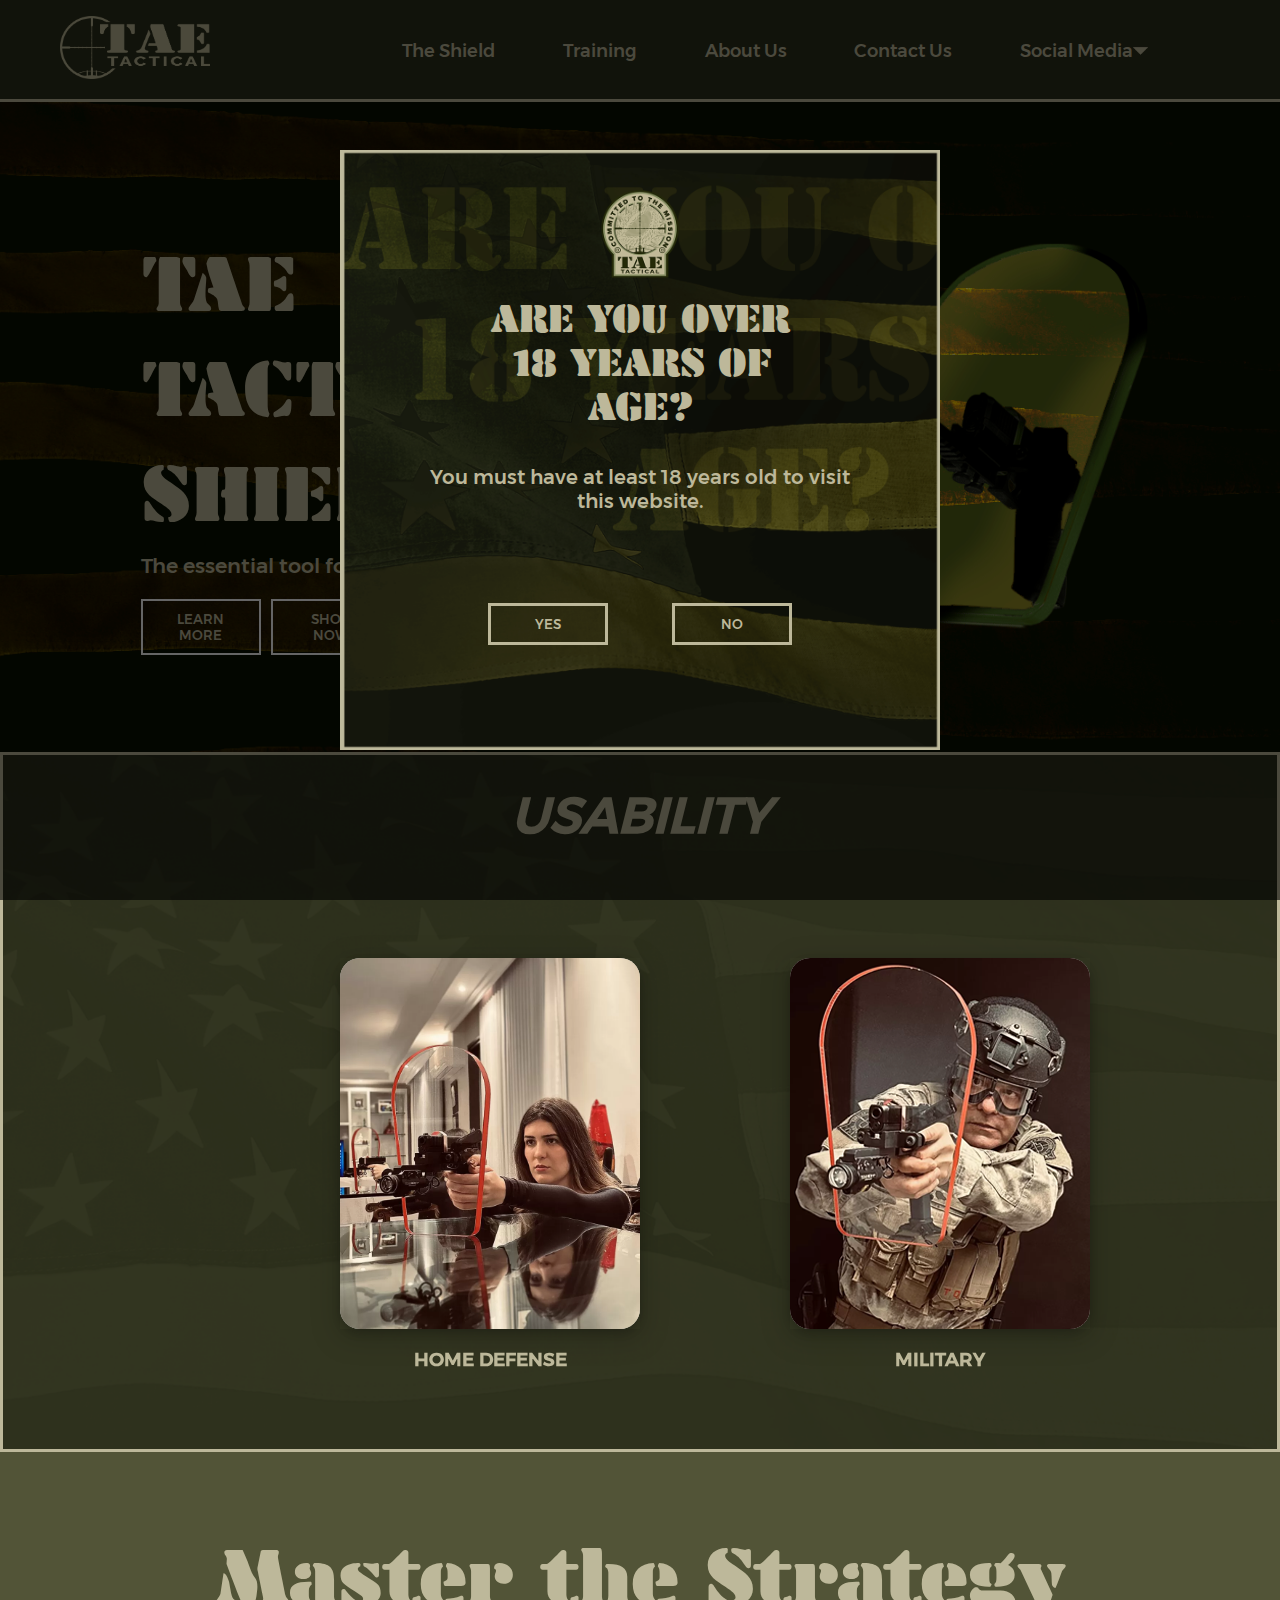
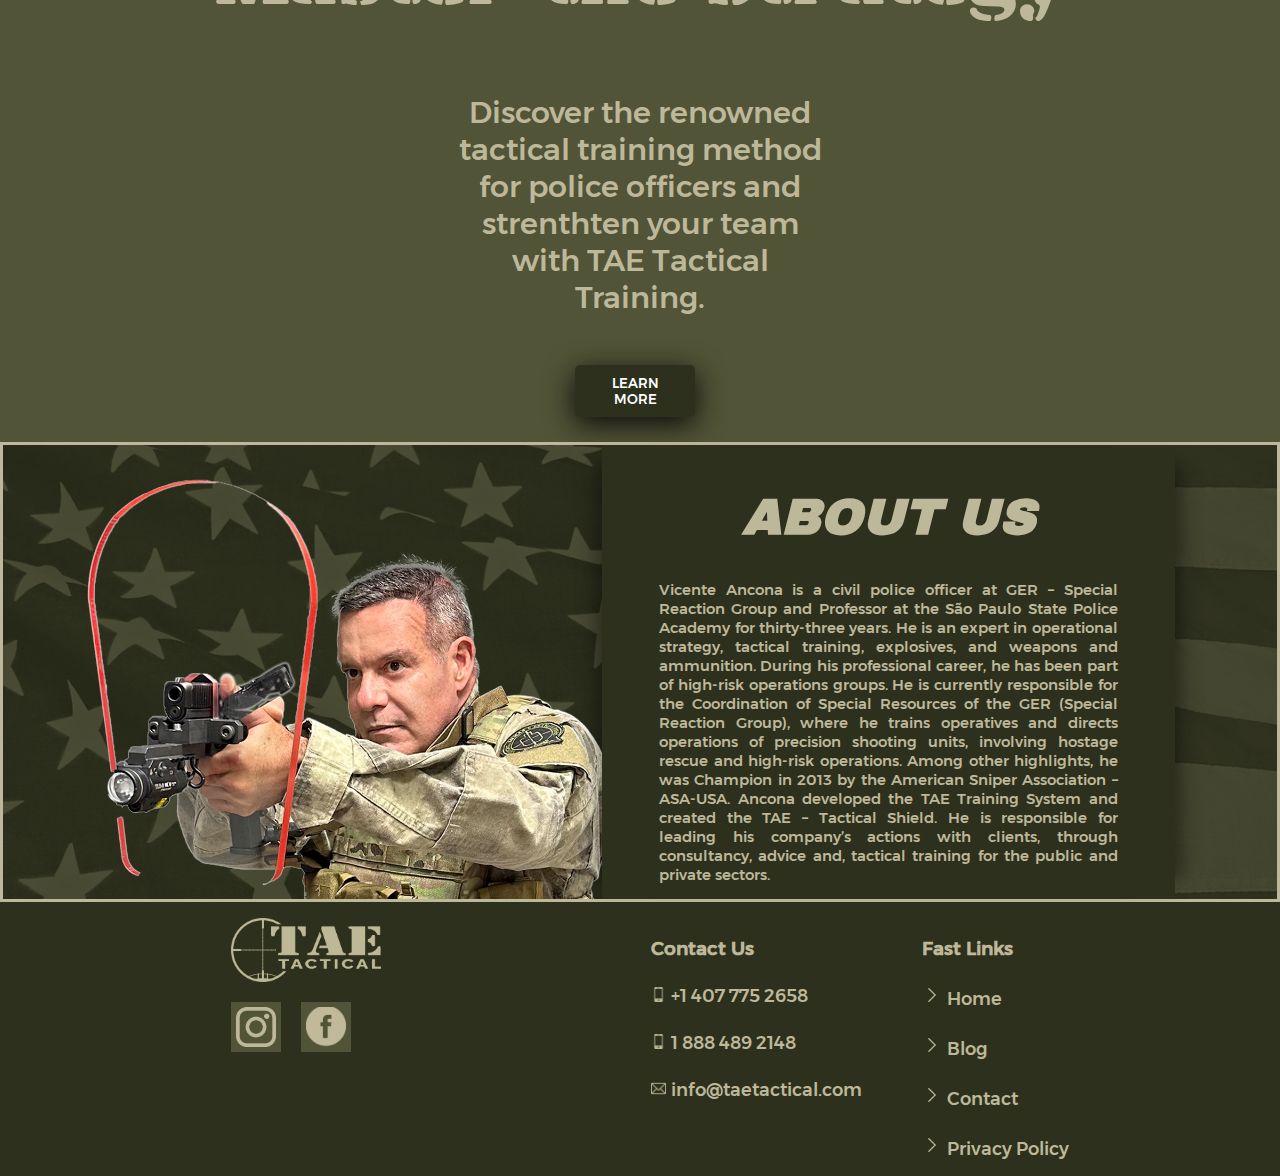
==== commit 6c9a5551: "style: Footer responsivo e fixado pop-up" ====
--- a/index.html
+++ b/index.html
@@ -68,15 +68,17 @@
 
     </header>
     <div class="pop-up">
-        <article>
-            <h2>ARE YOU OVER 18 YEARS OF AGE?</h2>
-        <p>You must have at least 18 years old to visit this website.</p>
-        <div class="btn-pop-up">
-            <button onclick="popupYES()">YES</button>
-            <button onclick="popupNO()">NO</button>
-            <p style="margin-top: 30px;" id="errorAge"></p>
+        <div class="pop-up-conteudo">
+            <article>
+                <h2>ARE YOU OVER 18 YEARS OF AGE?</h2>
+            <p>You must have at least 18 years old to visit this website.</p>
+            <div class="btn-pop-up">
+                <button onclick="popupYES()">YES</button>
+                <button onclick="popupNO()">NO</button>
+                <p style="margin-top: 30px;" id="errorAge"></p>
+            </div>
+            </article>
         </div>
-        </article>
         
     </div>
     <main class="inativo">
--- a/css/style.css
+++ b/css/style.css
@@ -6,6 +6,61 @@
   height: 100%;
   box-sizing: border-box;
 } */
+.pop-up{
+  position: fixed;
+  top: 0;
+  left: 0;
+  right: 0;
+  bottom: 0;
+  display: flex;
+  justify-content: center;
+  align-items: center;
+  background-color: rgba(0, 0, 0, 0.603);
+  z-index: 7;
+
+}
+.pop-up-conteudo{
+  background-image: url(../img/age-popup-fundo.png);
+  background-repeat: no-repeat;
+  width: 600px;
+  height: 600px;
+  background-size: 100%;
+  text-align: center;
+  
+  color: #BDB89A;
+  
+}
+.pop-up h2{
+  font-family: Stencil;
+  font-weight: lighter;
+  width: 50%;
+  margin-left: auto;
+  margin-right: auto;
+  font-size: 40px;
+
+}
+.pop-up article{
+  margin-top: 25%;
+
+  
+}
+.pop-up article p{
+  width: 75%;
+  margin-left: auto;
+  margin-right: auto;
+  font-size: 20px;
+}
+.pop-up article .btn-pop-up{
+  margin-top: 15%;
+}
+.btn-pop-up button{
+  color: #BDB89A;
+  border: #BDB89A solid 3px ;
+  margin-left: 5%;
+  margin-right: 5%;
+}
+
+/* ---------- MAIN ---------- */
 .section-shield {
   position: relative;
   padding-top: 10px;
@@ -337,7 +392,7 @@
   }
 
   .section-about-us article h2 {
-    font-size: 50px !important;
+    font-size: 50px;
 
   }
 
@@ -350,6 +405,17 @@
 
 /* Mobile */
 @media (max-width: 700px) {
+  .pop-up-conteudo{
+    width: 400px!important;
+  }
+  .pop-up p{
+    font-size: 10px!important;
+  }
+  .pop-up h2{
+
+    font-size: 25px;
+  
+  }
   .section-shield{
     position: relative;
     width: 100vw;
@@ -463,16 +529,17 @@
     margin-left: auto;
     margin-right: auto;
   }
-  .section-about-us h2{
+  .section-about-us article h2{
+    font-size: 2.7rem;
     margin-bottom: 2%;
   }
-  .section-about-us p{
-    font-size: 20px!important;
-  }
-
-  
-}
-.inativo{
+  .section-about-us article p{
+    font-size: 1rem;
+  }
+
+  
+}
+/* .inativo{
   opacity: 0.1;
   pointer-events: none;
-}+} */--- a/css/header_footer.css
+++ b/css/header_footer.css
@@ -20,50 +20,7 @@
   /* overflow-x: hidden; */
 
 }
-.pop-up{
-  background-image: url(../img/age-popup-fundo.png);
-  background-repeat: no-repeat;
-  width: 600px;
-  height: 600px;
-  background-size: 100%;
-  text-align: center;
-  position: absolute;
-  color: #BDB89A;
-  top: 50%;
-  left: 50%;
-  transform: translate(-50%, -50%);
-  z-index: 7;
-  
-}
-.pop-up h2{
-  font-family: Stencil;
-  font-weight: lighter;
-  width: 50%;
-  margin-left: auto;
-  margin-right: auto;
-  font-size: 40px;
-
-}
-.pop-up article{
-  margin-top: 25%;
-
-  
-}
-.pop-up article p{
-  width: 75%;
-  margin-left: auto;
-  margin-right: auto;
-  font-size: 20px;
-}
-.pop-up article .btn-pop-up{
-  margin-top: 15%;
-}
-.btn-pop-up button{
-  color: #BDB89A;
-  border: #BDB89A solid 3px ;
-  margin-left: 5%;
-  margin-right: 5%;
-}
+
 
 header{
     position: sticky;  
@@ -319,22 +276,15 @@
 
     }
     footer{
-     
-      width: 100vw;
-    }
-    .pop-up{
-      width: 400px!important;
-      
-    
-    }
-    .pop-up p{
-      font-size: 10px!important;
-    }
-    .pop-up h2{
-
-      font-size: 25px;
-    
-    }
+      display: flex;
+      flex-direction: column;
+    }
+
+    footer .listas{
+      display: flex;
+      flex-direction: column;
+    }
+    
 
     
   }
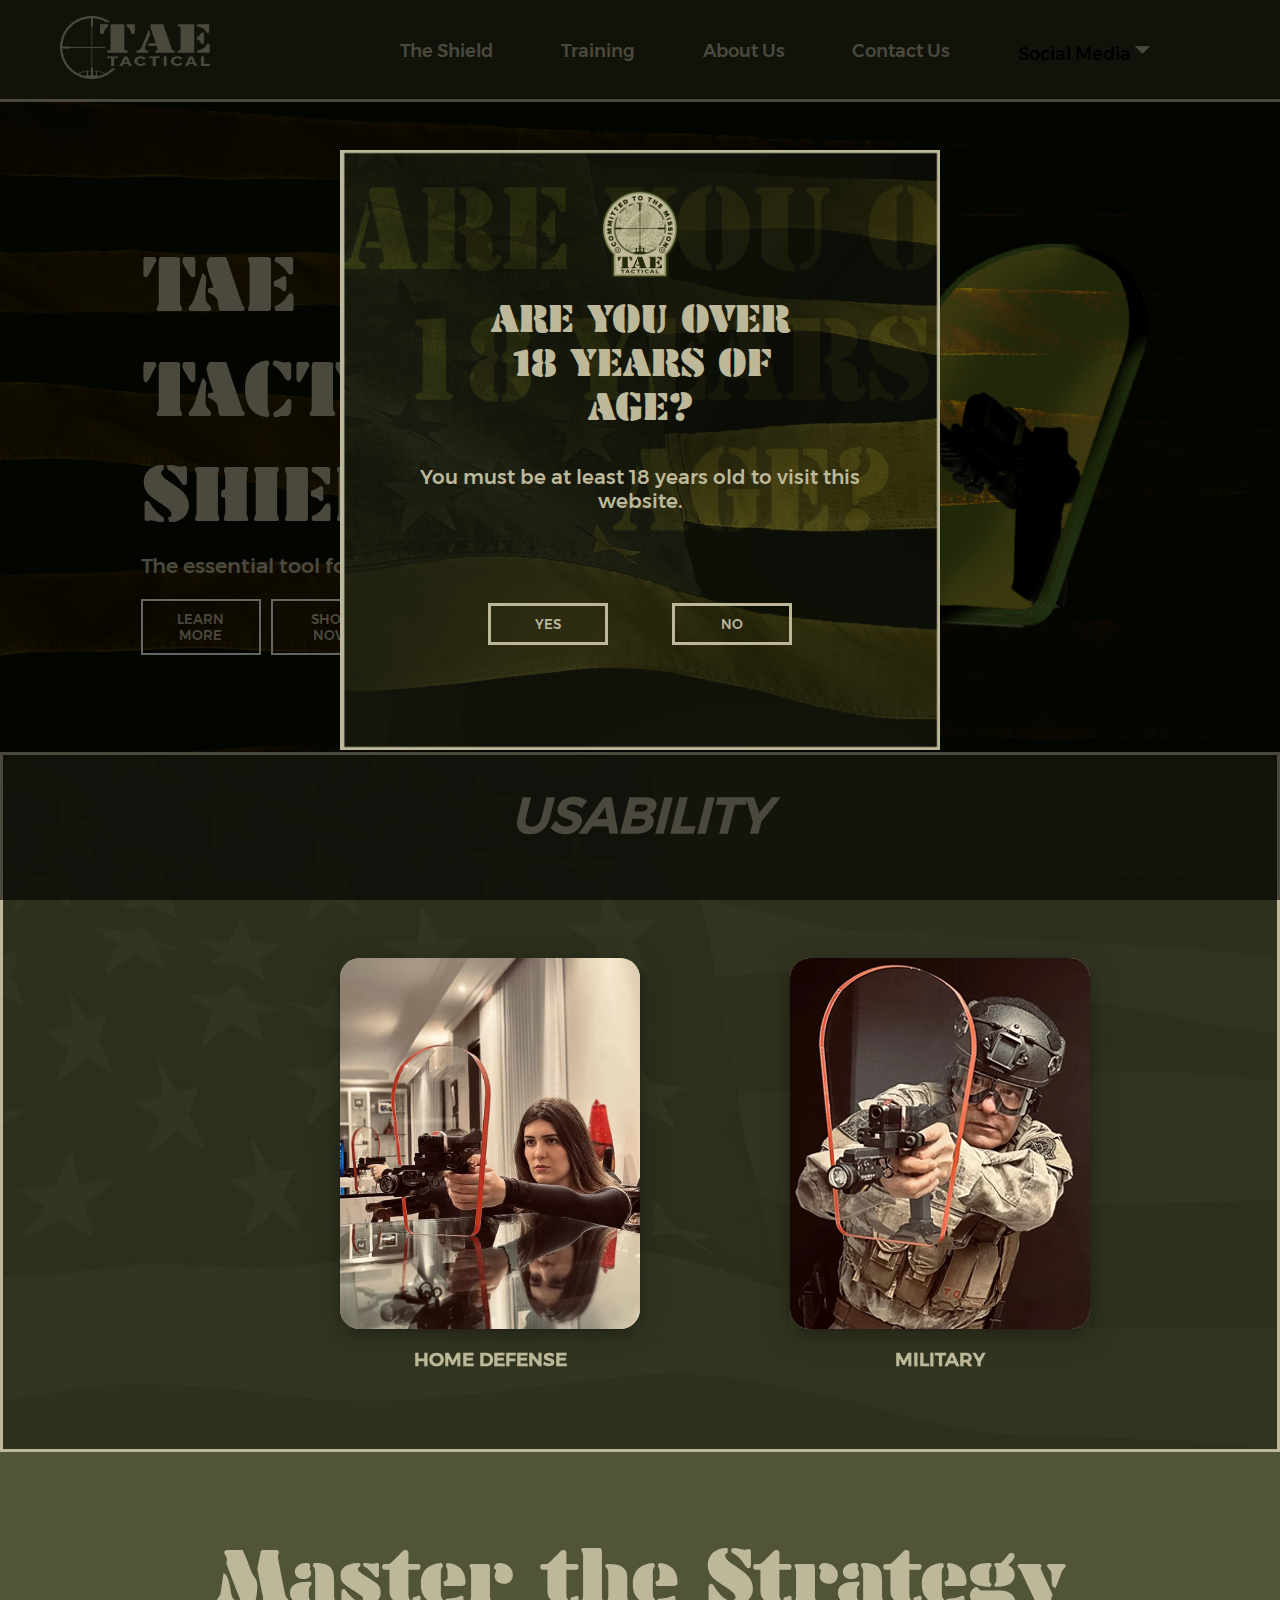
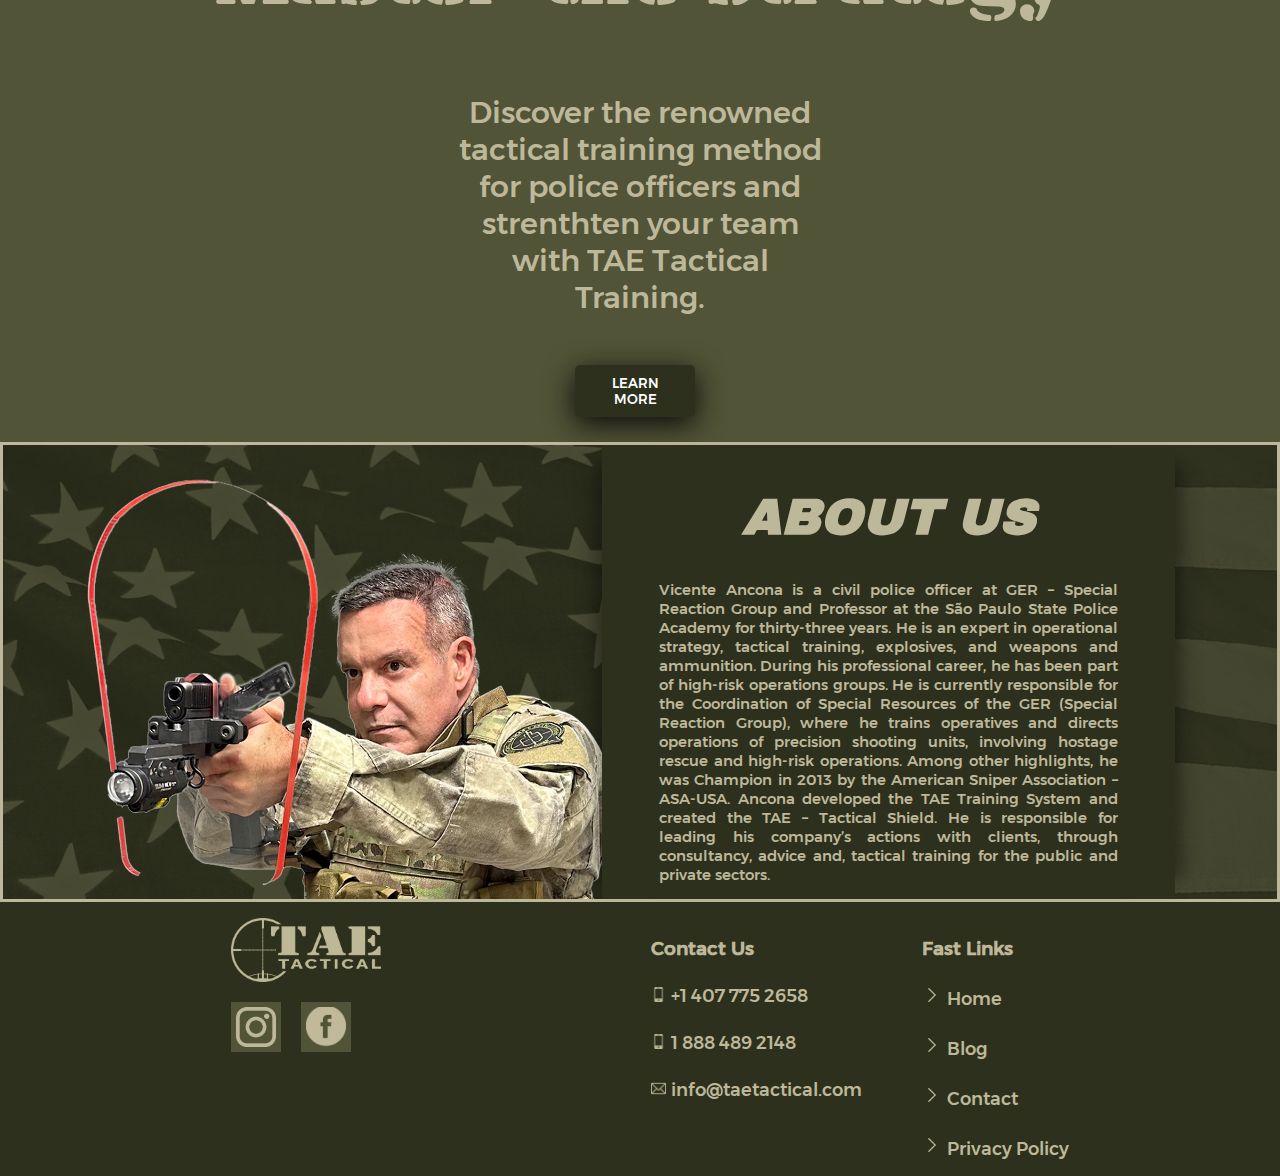
==== commit adc855c4: "criando auto scroll navbar" ====
--- a/index.html
+++ b/index.html
@@ -11,7 +11,7 @@
 </head>
 
 <body>
-    <header class="inativo">
+    <header>
 
         <figure class="nav-logo">
             <a href="index.html"><img src="img/Ativo 194Alta resolução.png" alt=""></a>
@@ -29,7 +29,7 @@
 
                     <span href="https://www.instagram.com/taetacticalusa/" target="_blank">
                         Social Media
-                        <img src="icones/triangledown2.png" alt="" id="social-media-dropDown-icone">
+                        <img src="icones/triangledown2.png" alt="" id="social-media-dropDown-icone" class="seta-dropdown-nav">
                     </span>
 
                     <div id="midia-icones-container" class="invisivel">
@@ -56,8 +56,11 @@
                         <li><a href="https://www.taetactical.com/the-training-method/">Training</a></li>
                         <li><a href="#about">About Us</a></li>
                         <li><a href="">Contact Us</a></li>
-                        <li><a href="https://www.instagram.com/taetacticalusa/" target="_blank">Social Media <img
-                                    src="icones/triangledown.png" alt=""></a></li>
+                        <li>
+                            <span id="scroll-social-media-btn">Social Media 
+                            <img src="icones/triangledown2.png" alt="" class="seta-dropdown-nav"></span>
+                            
+                        </li>
 
                     </ul>
                 </div>
@@ -71,7 +74,7 @@
         <div class="pop-up-conteudo">
             <article>
                 <h2>ARE YOU OVER 18 YEARS OF AGE?</h2>
-            <p>You must have at least 18 years old to visit this website.</p>
+            <p>You must be at least 18 years old to visit this website.</p>
             <div class="btn-pop-up">
                 <button onclick="popupYES()">YES</button>
                 <button onclick="popupNO()">NO</button>
@@ -190,7 +193,7 @@
         </section>
 
     </main>
-    <footer class="inativo">
+    <footer>
 
         <!-- Logos -->
         <div class="logos">
--- a/css/style.css
+++ b/css/style.css
@@ -2,10 +2,9 @@
 *{
   box-sizing: border-box;
 }
-/* html, body{
-  height: 100%;
-  box-sizing: border-box;
-} */
+html{
+  scroll-behavior: smooth;
+}
 .pop-up{
   position: fixed;
   top: 0;
@@ -406,14 +405,14 @@
 /* Mobile */
 @media (max-width: 700px) {
   .pop-up-conteudo{
-    width: 400px!important;
+    width: 400px;
   }
   .pop-up p{
     font-size: 10px!important;
   }
   .pop-up h2{
 
-    font-size: 25px;
+    font-size: 23px;
   
   }
   .section-shield{
@@ -440,7 +439,7 @@
   }
   
   .section-shield h1 {
-    font-size: 60px!important;
+    font-size: 60px;
     /* line-height: 130px!important; */
   
   }
@@ -462,7 +461,7 @@
   }
   .section-usability{
   
-    height: fit-content;
+    height: 1100px;
     box-shadow: rgba(10, 10, 10, 0.5) -1px -20px 29px 0px!important;
 
   }
@@ -476,7 +475,7 @@
   
   }
   .section-usability p{
-    font-size: 35px;
+    font-size: 20px;
     margin-top: 10%!important;
   }
   .section-training .background-video{
@@ -484,10 +483,10 @@
   }
   .section-training{
     background-image: url(../img/fundo-training-mobile.png);
-    background-size: cover;
-    background-position: center;
-    height: 1400px!important;
-    padding: 8px 20px;
+        background-size: 100% 100%;
+        background-position: center;
+        height: 1000px !important;
+        padding: 5px 20px;
   }
 
   .containe{
@@ -496,23 +495,23 @@
   }
 
   .section-training h2{
-    margin: 0px 0px 45px 0px;
+    font-size: 2.5rem;
   }
 
   .section-training p{
-    font-size: 2em!important;
+    font-size: 1.3em!important;
     width: 90%;
   }
   .section-training button{
     position: absolute;
-    top: 118%;
-    left: 76%;
+    top: 105%;
+    left: 50%;
 
     transform: translate(-50%, -50%);
-    font-size: 1.5rem;
-    width: fit-content;
+    font-size: 1.0rem;
+    width: max-content;
     height: auto;
-    padding: 10px 50px
+    padding: 14px 34px;
   }
   .section-about-us{
     padding: 40px 0px;
@@ -542,4 +541,36 @@
 /* .inativo{
   opacity: 0.1;
   pointer-events: none;
-} */+} */
+
+@media (max-width: 400px){
+  .pop-up-conteudo{
+    width: 90vw;
+  }
+  .pop-up article .btn-pop-up {
+    margin-top: 6%;
+}
+
+.btn-pop-up button{
+  width: min-content;
+  margin-left: 2%;
+  margin-right: 2%;
+}
+
+
+  .section-usability {
+    height: 980px;
+  }
+  .section-usability .flip-card{
+    min-width: 229px;
+    max-width: 229px;
+    height: 300px;
+  }
+  .section-shield h1{
+    font-size: 3rem;
+    line-height: 68px !important;
+  }
+  .section-shield #botao{
+    width: 80vw;
+  }
+}--- a/css/header_footer.css
+++ b/css/header_footer.css
@@ -48,7 +48,7 @@
 }
 
 
-nav .item-nav a, nav .item-nav span{
+nav .item-nav a, nav .navbar-mobile-opcoes-lista span{
   display: flex;
   flex-direction: row;
   justify-content: center;
@@ -57,8 +57,8 @@
 
   color: #BDB89A;
 }
-nav .item-nav #social-media-dropDown-icone{
-  width: 15px;
+.seta-dropdown-nav{
+  width: 15px!important;
   transition: 500ms;
 
 }
@@ -98,12 +98,8 @@
   border: 1px solid #BDB89A;
   background-color: #2D301C;
   pointer-events: none;
-
-
-
-  
-}
-
+  
+}
 
 nav .item-nav #midia-icones-container *{
   width: 35px;
@@ -111,6 +107,12 @@
 
   
 }
+
+nav .hamburguer li{
+  display: flex;
+  flex-direction: row;
+  justify-content: center;
+}
 #dropdown{
   display: none;
 }
@@ -122,14 +124,6 @@
 .navbar-mobile-opcoes-lista{
   display: none;
 
-}
-
-  
-
-
-.navbar-mobile-opcoes-lista li a{
-  font-size: 25px;
-  border-bottom: 3px solid #BDB89A;
 }
 
 header li{
@@ -224,16 +218,34 @@
       flex-direction: row;
       justify-content: space-between;
     }
+
+    header li:nth-child(1){
+      margin-top: 0;
+    }
+    
     header figure.nav-logo img{
       width: 135px!important;
     }
 
     nav ul{
+     
+      display: flex;
+      justify-content: right;
+   
       margin-top: 0;
       margin-bottom: 0;
       padding: 0;
       cursor: pointer;
     }
+    .navbar-mobile-opcoes-lista{
+      padding: 25px;
+      border-bottom: #BDB89A solid 3px;
+    }
+    .navbar-mobile-opcoes-lista li a{
+      font-size: 1.3rem;
+      border-bottom: 3px solid #BDB89A;
+    }
+    
 
     nav .hamburguer{
       position: absolute;
@@ -288,4 +300,3 @@
 
     
   }
-  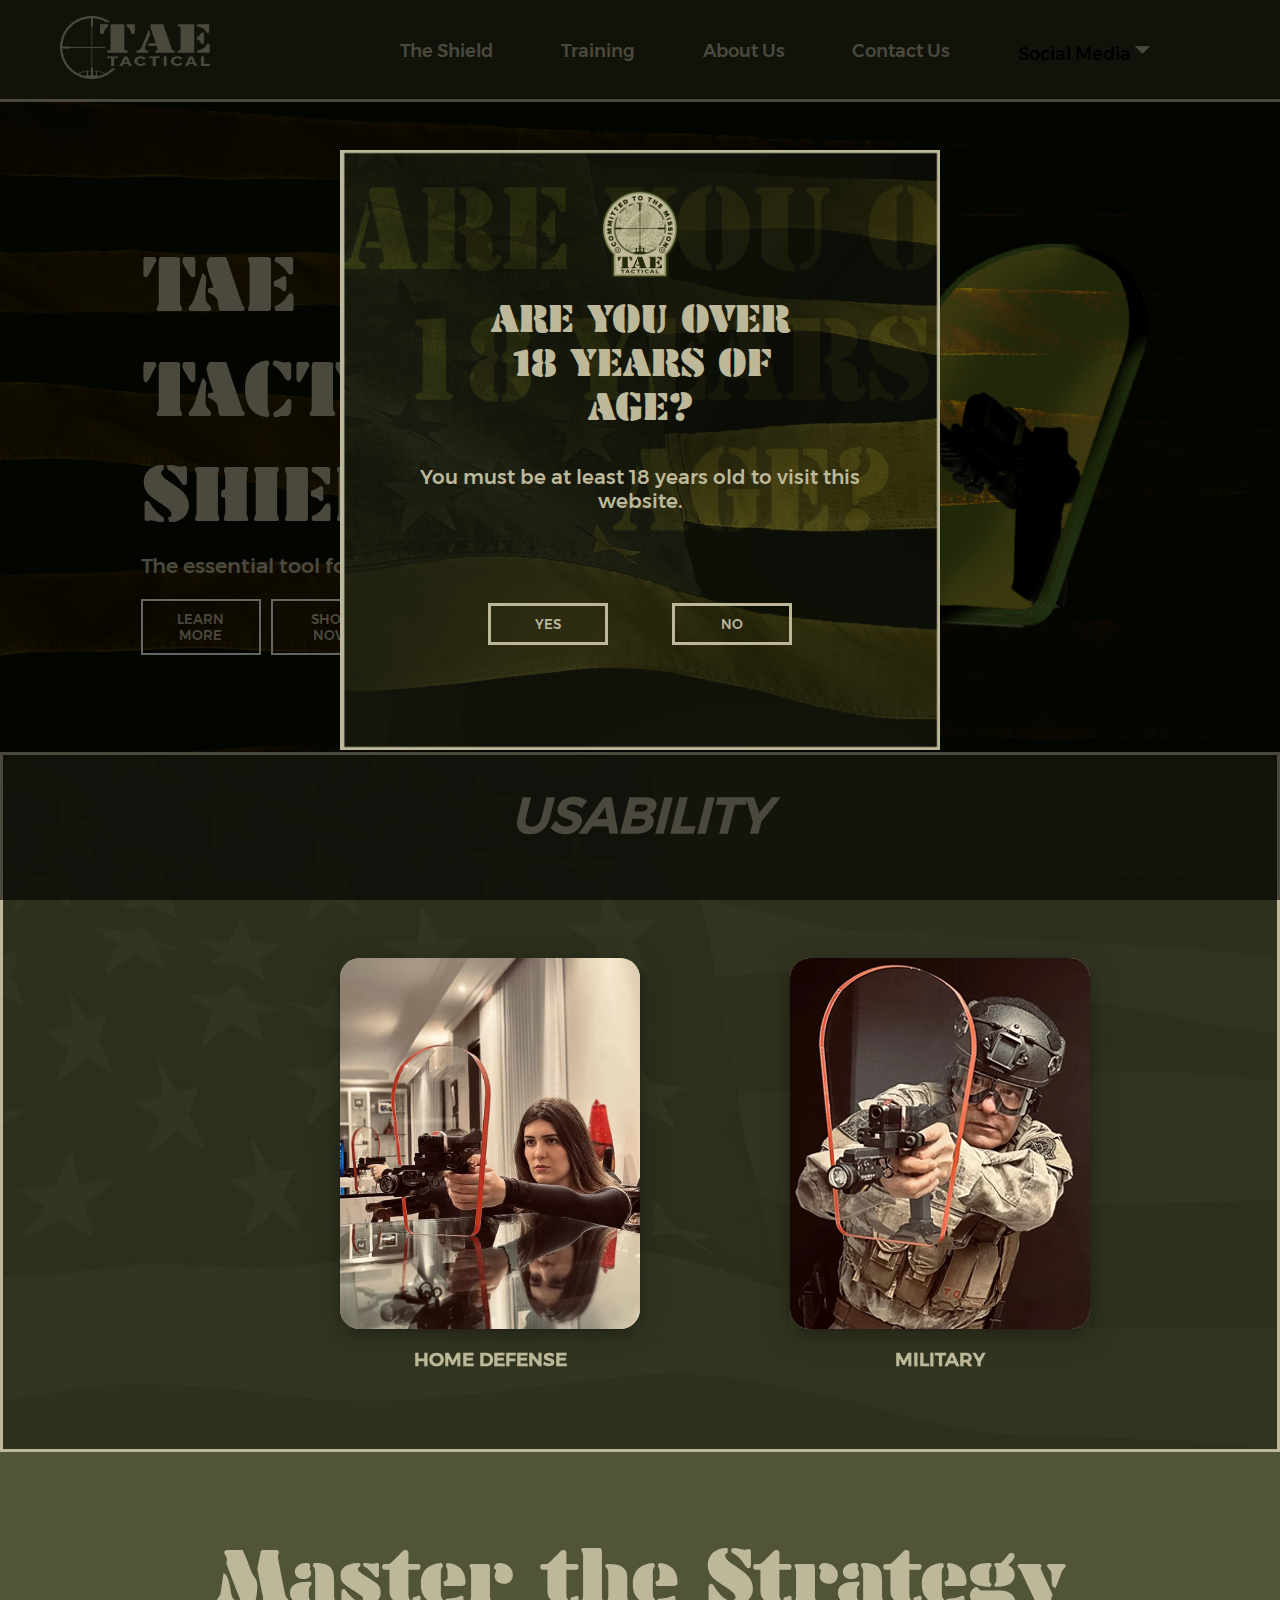
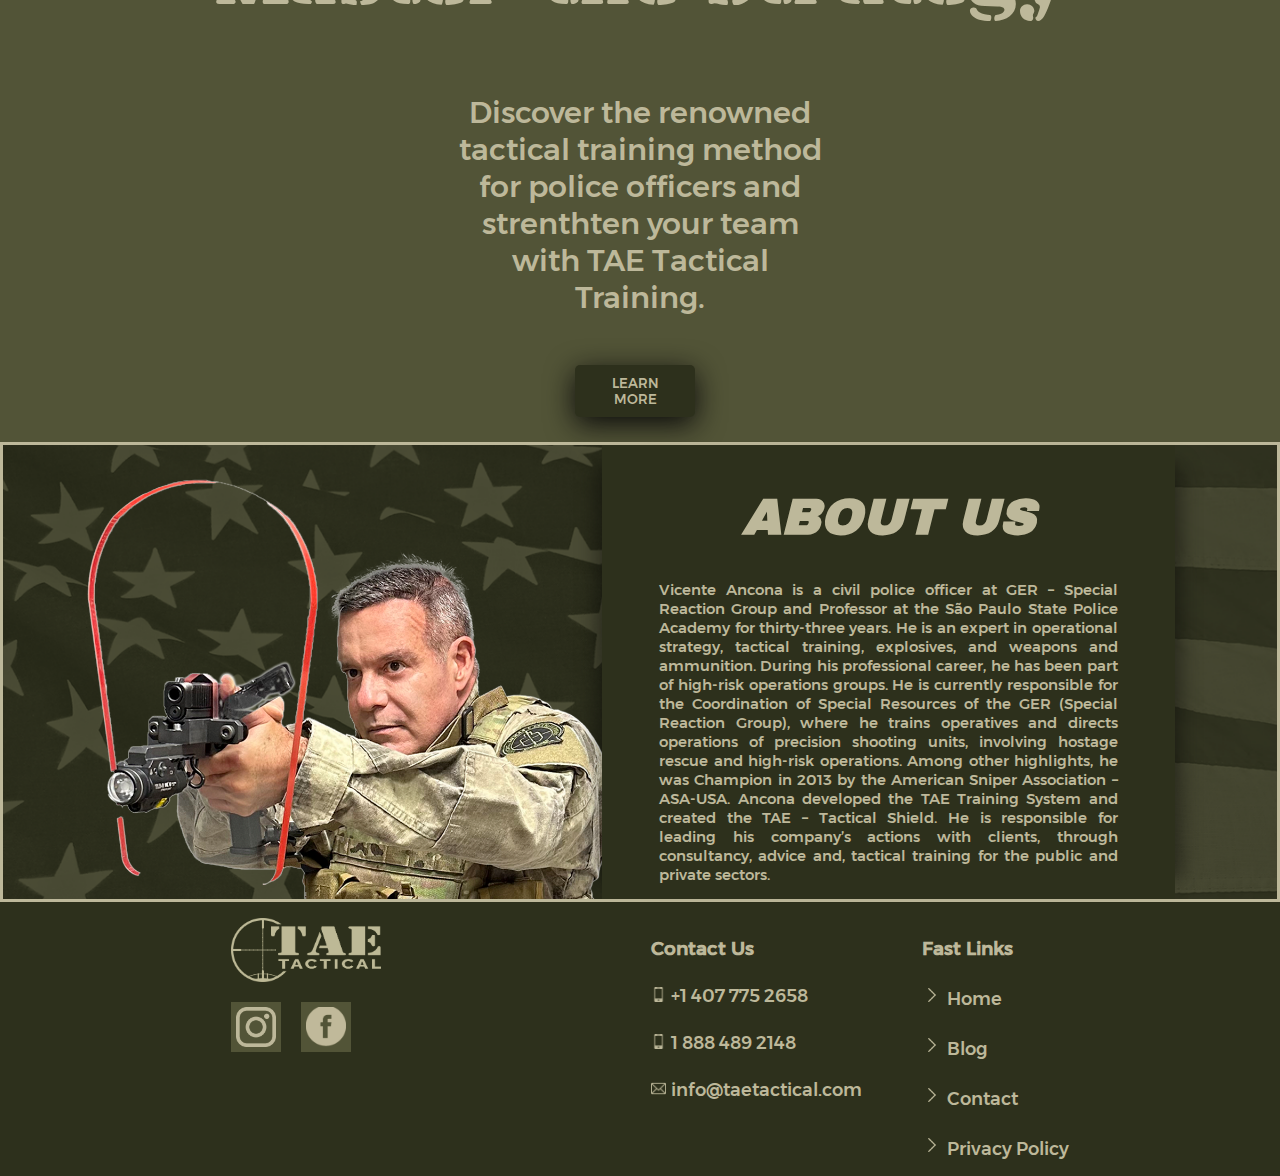
==== commit 820a0ed0: "quase tudo arrumado" ====
--- a/index.html
+++ b/index.html
@@ -21,23 +21,26 @@
             <!-- Navbar desktop -->
             <ul>
                 <li class="item-nav"><a href="history.html">The Shield</a></li>
-                <li class="item-nav"><a href="https://www.taetactical.com/the-training-method/">Training</a></li>
+                <li class="item-nav"><a href="https://www.taetactical.com/tactical-training/">Training</a></li>
                 <li class="item-nav"><a href="#about">About Us</a></li>
-                <li class="item-nav"><a href="">Contact Us</a></li>
+                <li class="item-nav"><a href="#rodape">Contact Us</a></li>
                 <!-- DropDown Midias sociais -->
                 <li class="item-nav li-dropDown" id="redes-sociais-dropDown">
 
                     <span href="https://www.instagram.com/taetacticalusa/" target="_blank">
                         Social Media
-                        <img src="icones/triangledown2.png" alt="" id="social-media-dropDown-icone" class="seta-dropdown-nav">
+                        <img src="icones/triangledown2.png" alt="" id="social-media-dropDown-icone"
+                            class="seta-dropdown-nav">
                     </span>
 
                     <div id="midia-icones-container" class="invisivel">
                         <a href="https://www.instagram.com/taetacticalusa/" target="_blank">
                             <img src="./img/logo-insta.png" alt="">
+                            <p>@taetacticalusa</p>
                         </a>
                         <a href="https://www.facebook.com/?locale=pt_BR" target="_blank">
                             <img src="./img/logo-face.png" alt="">
+                            <p>Taetactical</p>
                         </a>
                     </div>
 
@@ -48,18 +51,18 @@
 
                 <!-- Navbar Mobile -->
                 <div id="dropdown" class="hamburguer">
-                  
+
                     <img src="./img/icon-bar.png" alt="" class="hambuguer-img">
-                    
-                    <ul class="navbar-mobile-opcoes-lista invisivel">
+
+                    <ul class="navbar-mobile-opcoes-lista ">
                         <li><a href="history.html">The Shield</a></li>
-                        <li><a href="https://www.taetactical.com/the-training-method/">Training</a></li>
+                        <li><a href="https://www.taetactical.com/tactical-training/">Training</a></li>
                         <li><a href="#about">About Us</a></li>
-                        <li><a href="">Contact Us</a></li>
+                        <li><a href="#rodape">Contact Us</a></li>
                         <li>
-                            <span id="scroll-social-media-btn">Social Media 
-                            <img src="icones/triangledown2.png" alt="" class="seta-dropdown-nav"></span>
-                            
+                            <span id="scroll-social-media-btn">Social Media
+                                <img src="icones/triangledown2.png" alt="" class="seta-dropdown-nav"></span>
+
                         </li>
 
                     </ul>
@@ -74,32 +77,33 @@
         <div class="pop-up-conteudo">
             <article>
                 <h2>ARE YOU OVER 18 YEARS OF AGE?</h2>
-            <p>You must be at least 18 years old to visit this website.</p>
-            <div class="btn-pop-up">
-                <button onclick="popupYES()">YES</button>
-                <button onclick="popupNO()">NO</button>
-                <p style="margin-top: 30px;" id="errorAge"></p>
-            </div>
+                <p>You must be at least 18 years old to visit this website.</p>
+                <div class="btn-pop-up">
+                    <button onclick="popupYES()">YES</button>
+                    <button onclick="popupNO()">NO</button>
+                    <p style="margin-top: 30px;" id="errorAge"></p>
+                </div>
             </article>
         </div>
-        
+
     </div>
     <main class="inativo">
-       
+
         <section class="section-shield">
-
-
-            <div class="parallax">
-
-                <div id="titulo">
-                    <h1>TAE TACTICAL SHIELD​</h1>
-                    <p>The essential tool for self protection</p>
-                </div>
-                <div id="botao">
-                    <a href="history.html"><button>LEARN MORE</button></a>
-                    <a href="https://www.taetactical.com/store/"><button>SHOP NOW</button></a>
-                </div>
-
+            <div id="sombra">
+
+                <div class="parallax">
+
+                    <div id="titulo">
+                        <h1>TAE TACTICAL SHIELD​</h1>
+                        <p>The essential tool for self protection</p>
+                    </div>
+                    <div id="botao">
+                        <a href="history.html"><button>LEARN MORE</button></a>
+                        <a href="https://www.taetactical.com/store/"><button>SHOP NOW</button></a>
+                    </div>
+
+                </div>
             </div>
 
         </section>
@@ -155,7 +159,7 @@
                 <h2>Master the Strategy</h2>
                 <p>Discover the renowned tactical training method for police officers and strenthten your team with TAE
                     Tactical Training.</p>
-                <button>LEARN MORE</button>
+                <button><a href="https://www.taetactical.com/tactical-training/">LEARN MORE</a></button>
             </div>
 
 
@@ -165,35 +169,35 @@
 
         <!-- Section About Us -->
         <section id="about" class="section-about-us">
-            
-                <figure>
-                    <img src="./img/vicente ancona transparente.png" alt="">
-                </figure>
-                <article>
-                    <h2><i>ABOUT US</i></h2>
-                    <p>Vicente Ancona is a civil police officer at GER – Special Reaction Group and Professor at the São
-                        Paulo State Police Academy for thirty-three years. He is an expert in operational strategy,
-                        tactical
-                        training, explosives, and weapons and ammunition. During his professional career, he has been
-                        part
-                        of high-risk operations groups. He is currently responsible for the Coordination of Special
-                        Resources of the GER (Special Reaction Group), where he trains operatives and directs operations
-                        of
-                        precision shooting units, involving hostage rescue and high-risk operations.
-                        Among other highlights, he was Champion in 2013 by the American Sniper Association – ASA-USA.
-                        Ancona developed the TAE Training System and created the TAE – Tactical Shield. He is
-                        responsible
-                        for leading his company’s actions with clients, through consultancy, advice and, tactical
-                        training
-                        for the public and private sectors.</p>
-                </article>
-                
-            
+
+            <figure>
+                <img src="./img/vicente ancona transparente.png" alt="">
+            </figure>
+            <article>
+                <h2><i>ABOUT US</i></h2>
+                <p>Vicente Ancona is a civil police officer at GER – Special Reaction Group and Professor at the São
+                    Paulo State Police Academy for thirty-three years. He is an expert in operational strategy,
+                    tactical
+                    training, explosives, and weapons and ammunition. During his professional career, he has been
+                    part
+                    of high-risk operations groups. He is currently responsible for the Coordination of Special
+                    Resources of the GER (Special Reaction Group), where he trains operatives and directs operations
+                    of
+                    precision shooting units, involving hostage rescue and high-risk operations.
+                    Among other highlights, he was Champion in 2013 by the American Sniper Association – ASA-USA.
+                    Ancona developed the TAE Training System and created the TAE – Tactical Shield. He is
+                    responsible
+                    for leading his company’s actions with clients, through consultancy, advice and, tactical
+                    training
+                    for the public and private sectors.</p>
+            </article>
+
+
 
         </section>
 
     </main>
-    <footer>
+    <footer id="rodape">
 
         <!-- Logos -->
         <div class="logos">
@@ -225,7 +229,8 @@
                 <li><img src="./img/icon-seta.png" alt=""><a href="index.html">Home</a></li>
                 <li><a href="#"><img src="./img/icon-seta.png" alt="">Blog</a></li>
                 <li><a href="#"><img src="./img/icon-seta.png" alt="">Contact</a></li>
-                <li><a href="https://www.taetactical.com/privacy-policy/"><img src="./img/icon-seta.png" alt="">Privacy Policy</a></li>
+                <li><a href="https://www.taetactical.com/privacy-policy/"><img src="./img/icon-seta.png" alt="">Privacy
+                        Policy</a></li>
             </ul>
         </div>
 
--- a/css/style.css
+++ b/css/style.css
@@ -415,6 +415,7 @@
     font-size: 23px;
   
   }
+  
   .section-shield{
     position: relative;
     width: 100vw;
@@ -429,12 +430,22 @@
     font-size: 10px;
     z-index: 0;
   }
+  .section-shield::before {
+    content: "";
+    position: absolute;
+    top: 0;
+    left: 0;
+    width: 100%;
+    height: 100%;
+    background-color: rgba(0, 0, 0, 0.5); /* Define a cor de fundo com opacidade */
+}
   .section-shield .parallax{
     position: absolute;
     bottom: 90px;
     left: 45px;
     color: red;
     height: fit-content;
+    z-index: 5;
 
   }
   
@@ -485,7 +496,7 @@
     background-image: url(../img/fundo-training-mobile.png);
         background-size: 100% 100%;
         background-position: center;
-        height: 1000px !important;
+        height: 760px !important;
         padding: 5px 20px;
   }
 
@@ -496,22 +507,23 @@
 
   .section-training h2{
     font-size: 2.5rem;
+    margin-bottom: 0;
+    margin-top: 15%;
   }
 
   .section-training p{
-    font-size: 1.3em!important;
-    width: 90%;
+    font-size: 1em!important;
+    width: 80%;
   }
   .section-training button{
-    position: absolute;
-    top: 105%;
-    left: 50%;
-
-    transform: translate(-50%, -50%);
     font-size: 1.0rem;
     width: max-content;
+    margin-top: 105%;
     height: auto;
     padding: 14px 34px;
+  }
+  .section-training button:hover{
+    transform: scale(1.05)!important;
   }
   .section-about-us{
     padding: 40px 0px;
--- a/css/header_footer.css
+++ b/css/header_footer.css
@@ -79,6 +79,10 @@
   pointer-events: all;
   
 }
+.li-dropDown #midia-icones-container a{
+  margin-left: 10%;
+  height: 40px;
+}
 
 .li-dropDown #midia-icones-container{
   position: absolute;
@@ -87,23 +91,22 @@
   transform: translateX(-50%);
   opacity: 0;
   transition: 500ms;
-  width: 100%;
+  width: 150%;
   /* width: fit-content; */
   margin-left: auto;
   margin-right: auto;
-  display: flex;
-  flex-direction: row;
-  justify-content: space-around;
-
   border: 1px solid #BDB89A;
   background-color: #2D301C;
   pointer-events: none;
+  max-height: 120px;
+
   
 }
 
 nav .item-nav #midia-icones-container *{
   width: 35px;
-  padding: 5px;
+  padding: 0px 5px 0px 5px;
+
 
   
 }
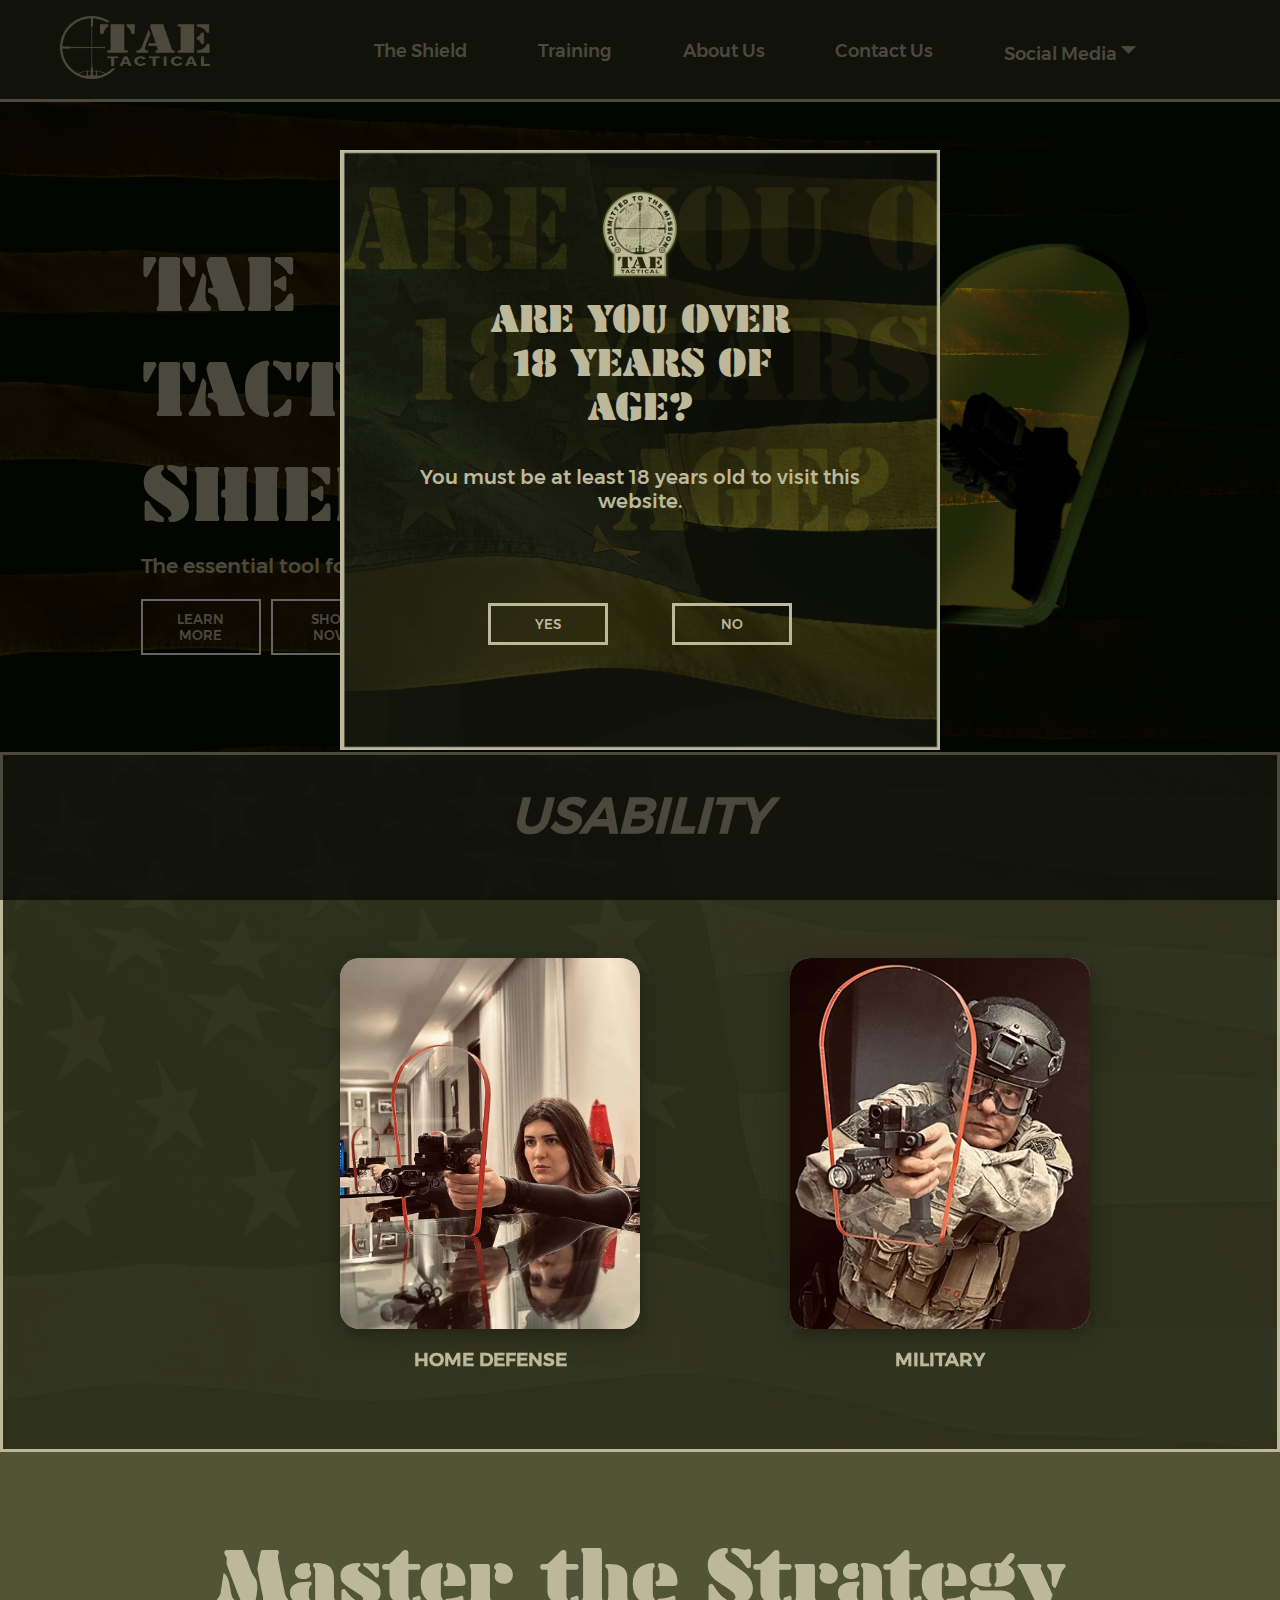
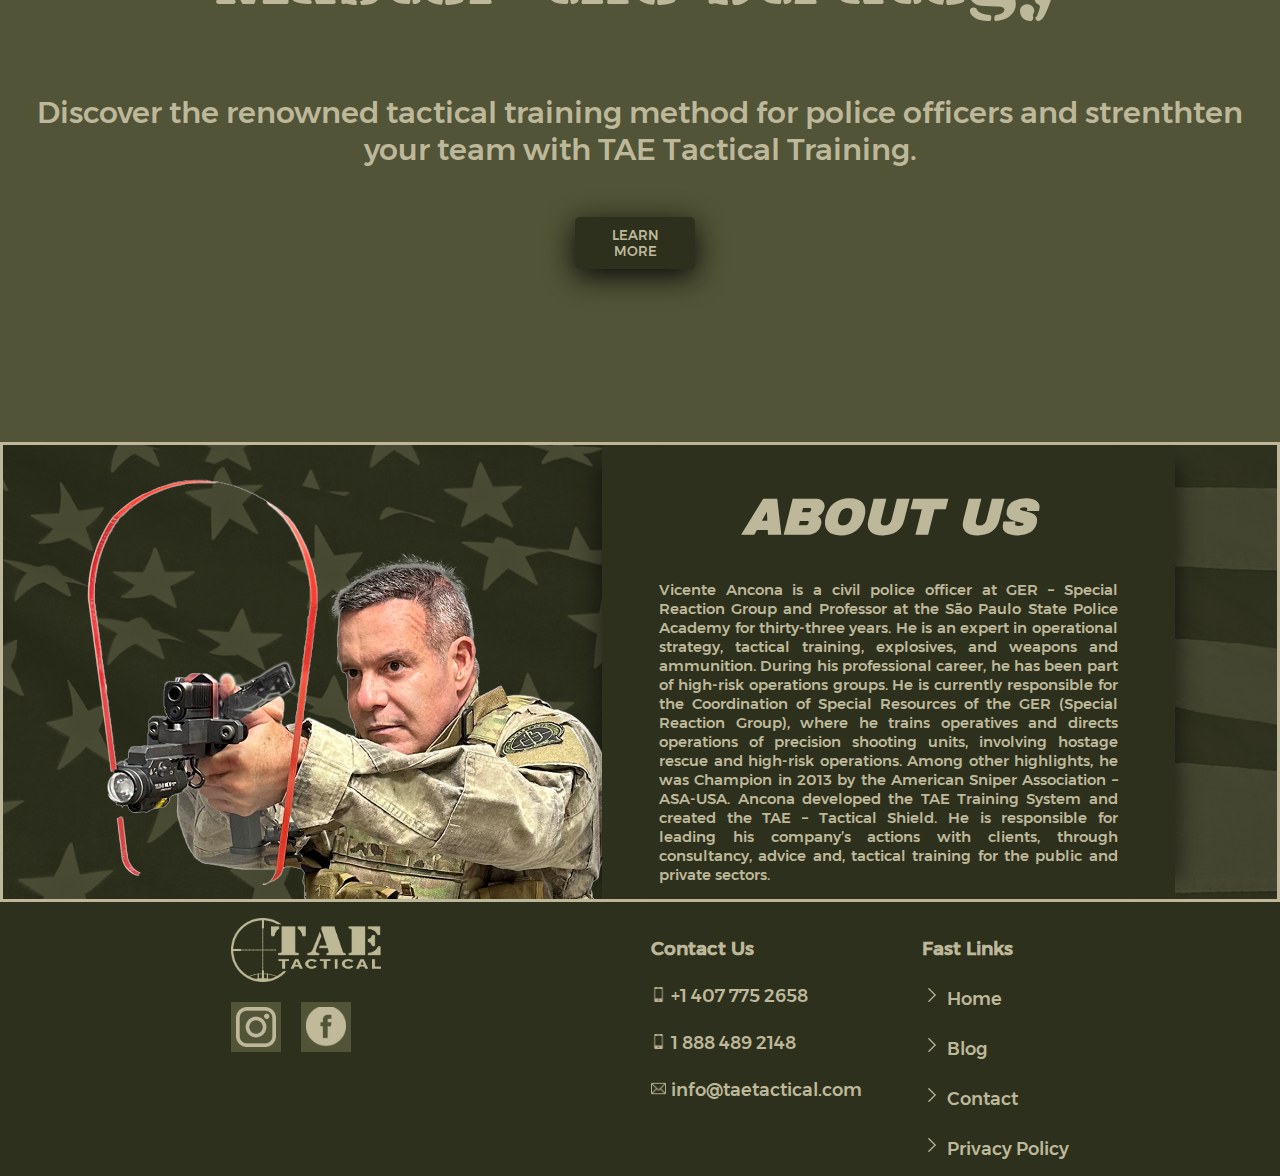
==== commit 24fc1762: "Subindo wordpress" ====
--- a/index.html
+++ b/index.html
@@ -101,6 +101,8 @@
                     <div id="botao">
                         <a href="history.html"><button>LEARN MORE</button></a>
                         <a href="https://www.taetactical.com/store/"><button>SHOP NOW</button></a>
+                        <a href="https://www.taetactical.com/signin/"><button>LOGIN</button></a>
+
                     </div>
 
                 </div>
@@ -221,7 +223,7 @@
                 <h3>Contact Us</h3>
                 <li><img src="./img/icon-phone.png" alt=""><a href="">+1 407 775 2658</a></li>
                 <li><img src="./img/icon-phone.png" alt=""><a href="">1 888 489 2148</a></li>
-                <li><img src="./img/icon-email.png" alt=""><a href="">info@taetactical.com</a></li>
+                <li><img src="./img/icon-email.png" alt=""><a href="mailto:info@taetactical.com">info@taetactical.com</a></li>
             </ul>
 
             <ul class="fast-link">
--- a/css/style.css
+++ b/css/style.css
@@ -180,11 +180,17 @@
 .card {
   display: flex;
   flex-direction: row;
-  /* justify-content: space-around; */
+  justify-content: space-evenly;
   width: min-content;
   margin-left: auto;
   margin-right: auto;
   gap: 25%;
+
+  /* display: flex;
+  flex-direction: row;
+  justify-content: space-evenly;
+  width: 100vw; */
+    
 }
 
 .flip-card:hover .flip-card-inner {
@@ -259,7 +265,7 @@
 }
 
 .section-training p {
-  width: 30%;
+  /* width: 30%; */
   font-size: 30px;
   font-family: Mont;
   margin-left: auto;
@@ -368,11 +374,32 @@
   margin-right: auto;
 }
 
+
+
+@media (min-width: 1660px){
+  .section-training p{
+    width: 30%;
+  }
+}
 @media (max-width: 1300px) {
   .section-about-us figure img {
     width: 90%;
     height: auto;
   
+  }
+
+
+}
+
+@media (max-width: 1000px){
+  .card {
+    
+    display: flex;
+    flex-direction: row;
+    justify-content: space-evenly;
+    width: 100%;
+    gap: 0%;
+      
   }
 }
 
@@ -518,7 +545,7 @@
   .section-training button{
     font-size: 1.0rem;
     width: max-content;
-    margin-top: 105%;
+   
     height: auto;
     padding: 14px 34px;
   }
@@ -585,4 +612,10 @@
   .section-shield #botao{
     width: 80vw;
   }
-}+}
+@media (min-width: 1660px){
+  .section-training p{
+    width: 30%;
+  }
+}
+
--- a/css/header_footer.css
+++ b/css/header_footer.css
@@ -42,6 +42,7 @@
     text-decoration: none;
     list-style-type: none;
     margin-top: 15px;
+    padding-left: 0;
     text-align: center;
     gap: 7%;
     justify-content: center;
@@ -55,8 +56,11 @@
   align-items: center;
   width: max-content;
 
+}
+nav .item-nav *{
   color: #BDB89A;
 }
+
 .seta-dropdown-nav{
   width: 15px!important;
   transition: 500ms;
@@ -212,9 +216,9 @@
   footer a:hover{
     color: #525437;
   }
-  
-  /* Mobile */
-  @media (max-width: 700px) {
+
+  /* Navbar hamburguer */
+  @media (max-width: 900px){
     header{
       display: flex;
       align-items: center;
@@ -222,6 +226,9 @@
       justify-content: space-between;
     }
 
+    header li{
+      cursor: auto;
+    }
     header li:nth-child(1){
       margin-top: 0;
     }
@@ -238,15 +245,17 @@
       margin-top: 0;
       margin-bottom: 0;
       padding: 0;
-      cursor: pointer;
+ 
     }
     .navbar-mobile-opcoes-lista{
       padding: 25px;
       border-bottom: #BDB89A solid 3px;
     }
-    .navbar-mobile-opcoes-lista li a{
+    .navbar-mobile-opcoes-lista li a, .navbar-mobile-opcoes-lista li span{
+      color: #BDB89A;
       font-size: 1.3rem;
       border-bottom: 3px solid #BDB89A;
+      cursor: pointer;
     }
     
 
@@ -290,6 +299,11 @@
       pointer-events: all;
 
     }
+
+  }
+  /* Mobile */
+  @media (max-width: 700px) {
+    
     footer{
       display: flex;
       flex-direction: column;
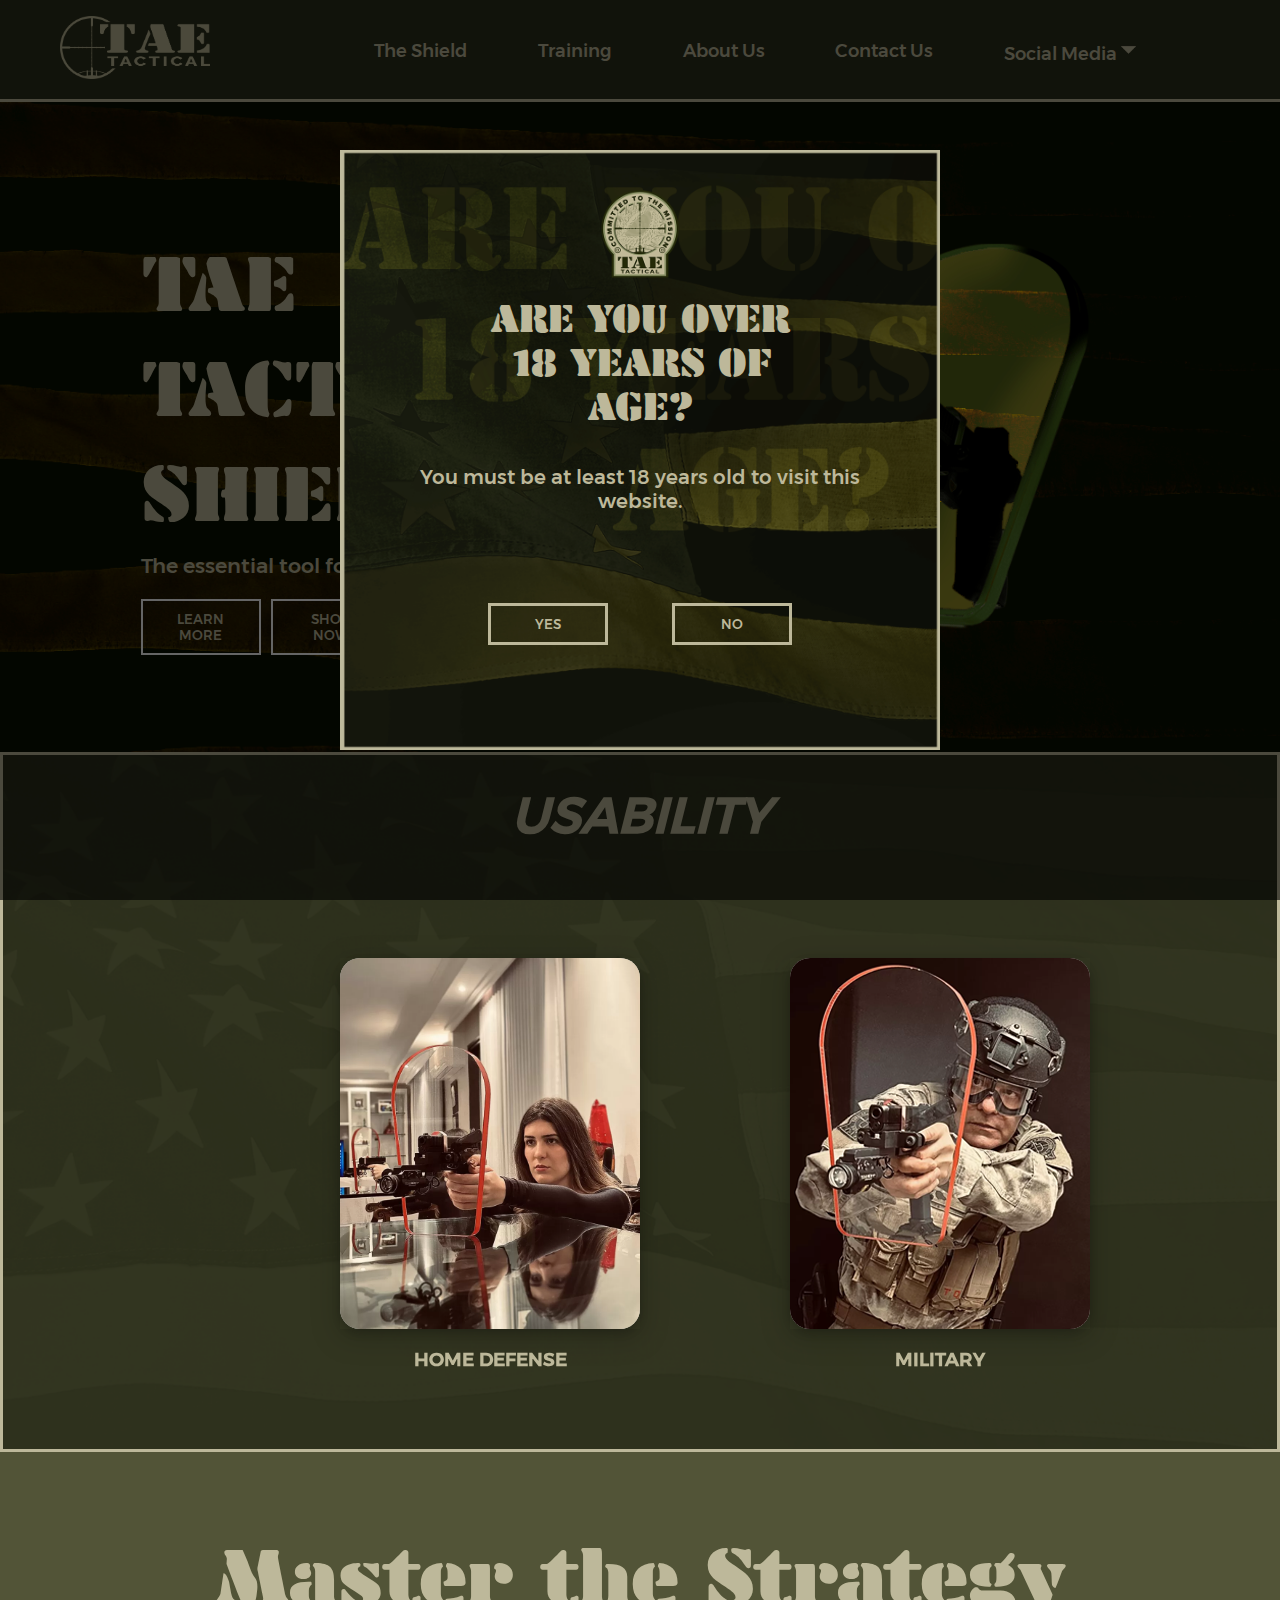
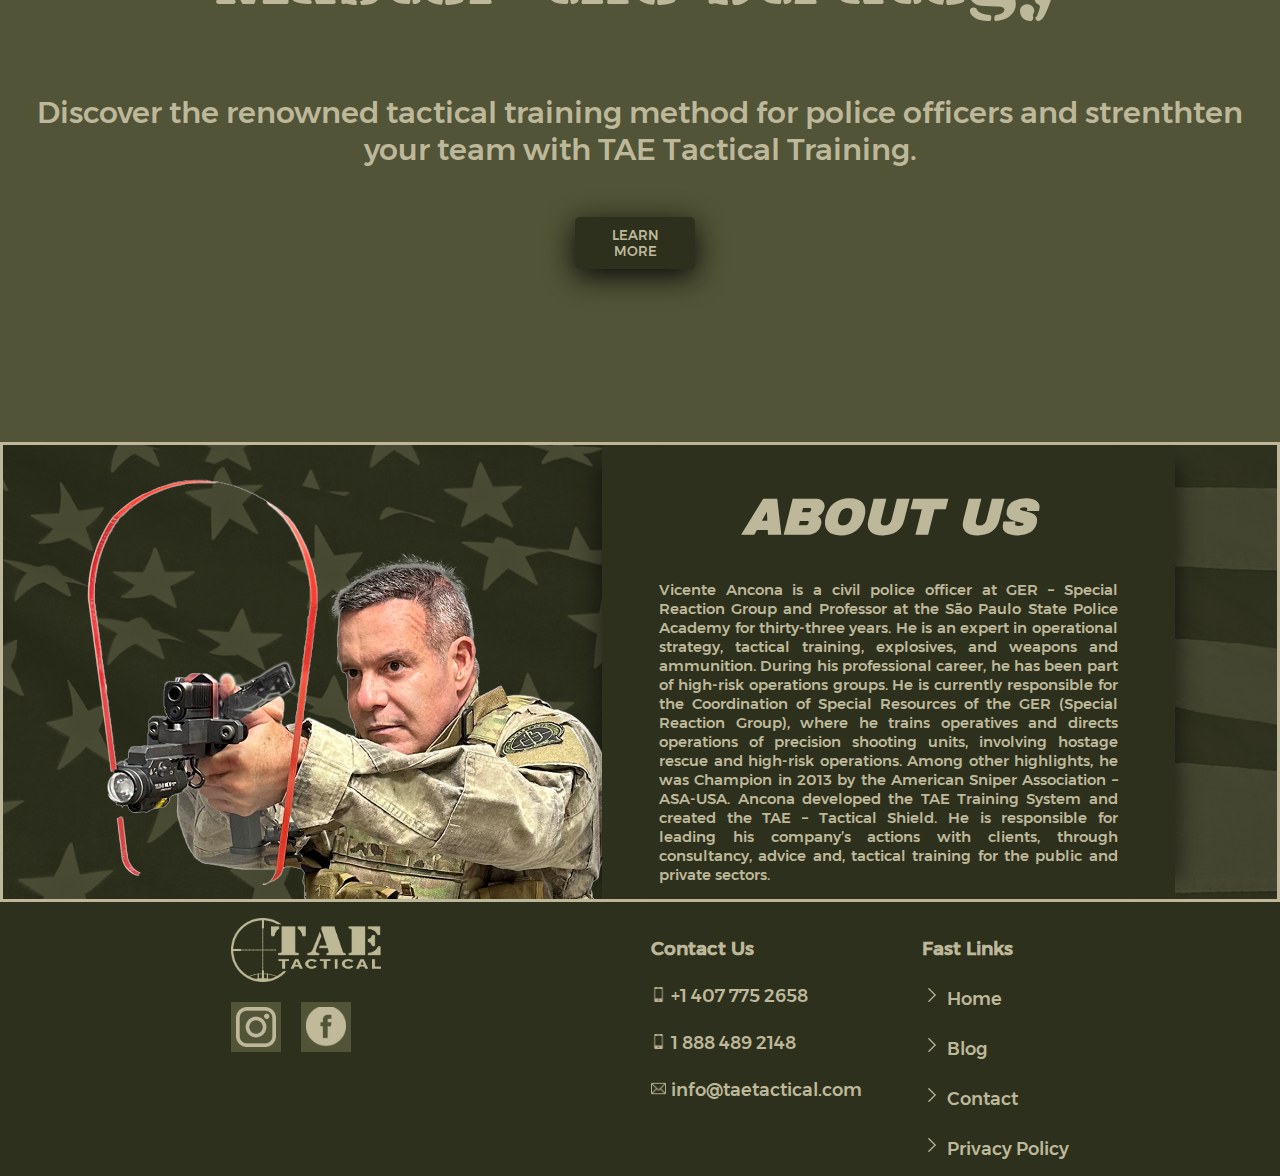
==== commit 91906adf: "Atualizado e salvo no wordpress" ====
--- a/index.html
+++ b/index.html
@@ -33,7 +33,7 @@
                             class="seta-dropdown-nav">
                     </span>
 
-                    <div id="midia-icones-container" class="invisivel">
+                    <div id="midia-icones-container">
                         <a href="https://www.instagram.com/taetacticalusa/" target="_blank">
                             <img src="./img/logo-insta.png" alt="">
                             <p>@taetacticalusa</p>
@@ -61,7 +61,7 @@
                         <li><a href="#rodape">Contact Us</a></li>
                         <li>
                             <span id="scroll-social-media-btn">Social Media
-                                <img src="icones/triangledown2.png" alt="" class="seta-dropdown-nav"></span>
+                               
 
                         </li>
 
--- a/css/style.css
+++ b/css/style.css
@@ -407,7 +407,7 @@
   .section-shield {
     /* height: 470px !important; */
     background-size: cover;
-    background-position: center;
+    background-position: 63% 0%;
   }
 
   .section-shield .parallax{
@@ -488,6 +488,7 @@
   .section-shield #botao{
     display: flex;
     flex-direction: row;
+    flex-wrap: wrap;
     justify-content: flex-start;
     gap: 15px;
   }
@@ -577,10 +578,6 @@
 
   
 }
-/* .inativo{
-  opacity: 0.1;
-  pointer-events: none;
-} */
 
 @media (max-width: 400px){
   .pop-up-conteudo{
--- a/css/header_footer.css
+++ b/css/header_footer.css
@@ -17,7 +17,6 @@
   font-family: Mont;
   justify-items: center;
   background-color: black;
-  /* overflow-x: hidden; */
 
 }
 
@@ -34,6 +33,7 @@
     border-bottom: #BDB89A solid 3px;
     z-index: 7;
 }
+
 nav{
   width: inherit;
 }
@@ -122,12 +122,20 @@
 }
 #dropdown{
   display: none;
+  transition: 500ms;
 }
 #dropdown div img{
   margin-top: 10px;
   width: 100px;
 
 }
+.hambuguer-img{
+  transition: 500ms;
+}
+.hambuguer-img.ativado{
+  transform: rotate(90deg);
+}
+
 .navbar-mobile-opcoes-lista{
   display: none;
 
@@ -172,6 +180,7 @@
     background-color: #2d301c;
     font-family: Mont;
   }
+
   footer ul h3{
     color: #BDB89A;
   }
@@ -247,6 +256,9 @@
       padding: 0;
  
     }
+    figure.nav-logo{
+      margin: 16px 0px;
+    }
     .navbar-mobile-opcoes-lista{
       padding: 25px;
       border-bottom: #BDB89A solid 3px;
@@ -274,8 +286,7 @@
     }
     #dropdown{
       position: inherit;
-      display: block!important;
-      
+      display: block!important;      
       
     }
 
